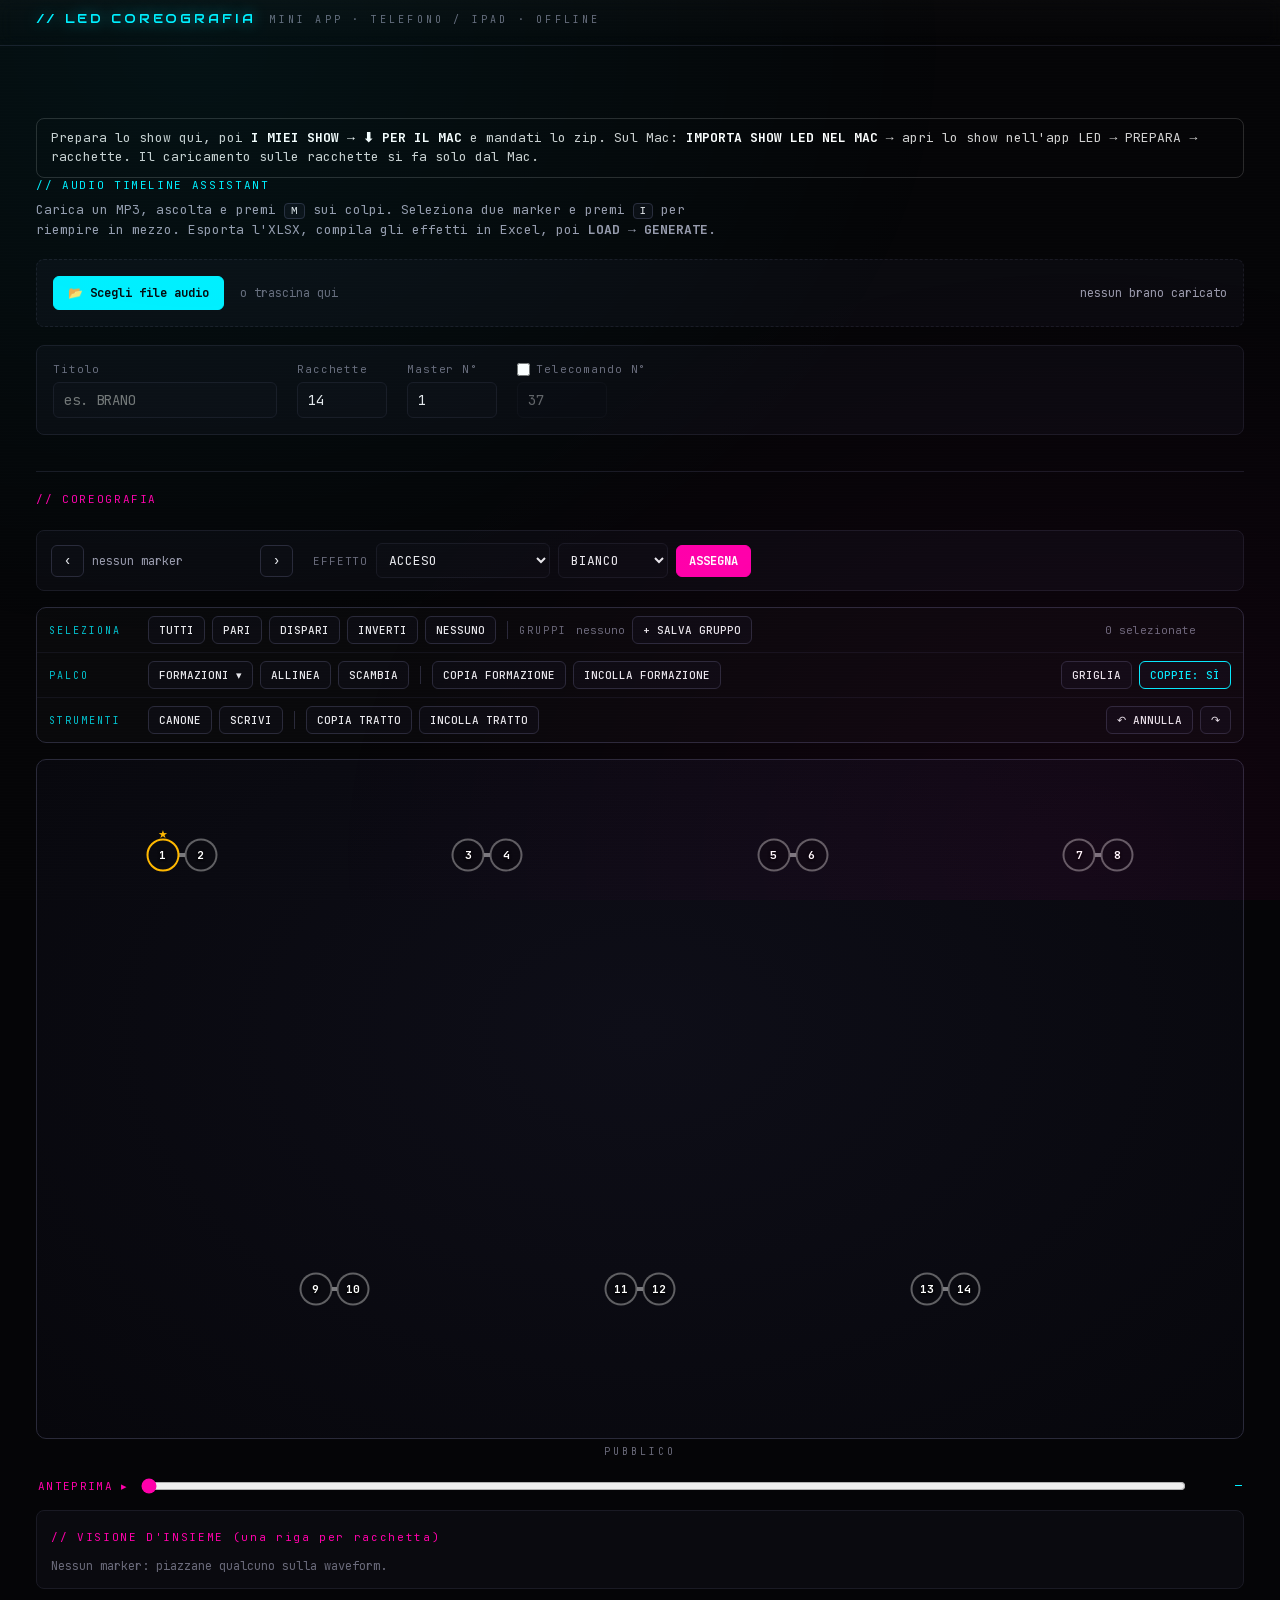
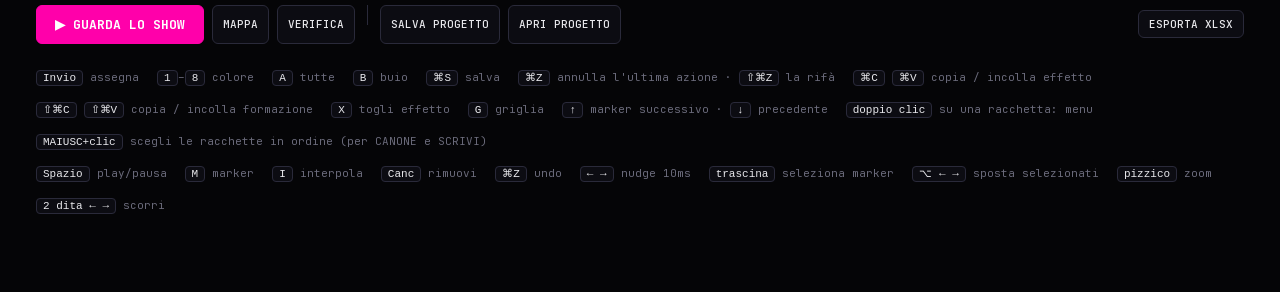
==== led/index.html @ 195c5f24 "Mini app Preventivi e LED Coreografia Co-Authored-By: Claude Opus 5.5 <noreply@anthropic.com>" ====
<!DOCTYPE html>
<html lang="it">
<head>
<meta charset="UTF-8">
<meta name="viewport" content="width=device-width, initial-scale=1, viewport-fit=cover">
<title>LED Coreografia</title>
<meta name="description" content="Editor COREOGRAFIA dell'app LED, per preparare gli show anche fuori casa.">
<meta name="theme-color" content="#000000">
<meta name="apple-mobile-web-app-capable" content="yes">
<meta name="mobile-web-app-capable" content="yes">
<meta name="apple-mobile-web-app-status-bar-style" content="black-translucent">
<meta name="apple-mobile-web-app-title" content="LED Coreo">
<link rel="manifest" href="manifest.webmanifest">
<link rel="icon" type="image/png" sizes="192x192" href="assets/icon-192.png">
<link rel="apple-touch-icon" href="assets/icon-180.png">
<link rel="stylesheet" href="fonts/fonts.css">
<link rel="stylesheet" href="editor/app.css">
<link rel="stylesheet" href="editor/audio-assistant.css">
<link rel="stylesheet" href="editor/coreografia.css">
<link rel="stylesheet" href="mini.css">
</head>
<body>

<header class="topbar">
  <div class="brand">
    <span class="brand-mark">// LED COREOGRAFIA</span>
    <span class="brand-tag">MINI APP · TELEFONO / IPAD · OFFLINE</span>
  </div>
</header>

<main class="shell">
  <p class="mini-intro">
    Prepara lo show qui, poi <b>I MIEI SHOW → ⬇ PER IL MAC</b> e mandati lo zip.
    Sul Mac: <b>IMPORTA SHOW LED NEL MAC</b> → apri lo show nell'app LED → PREPARA → racchette.
    Il caricamento sulle racchette si fa solo dal Mac.
  </p>
  <div id="tab-audio">
    <div id="audio-assistant-root">
      <div class="aa-loading">Caricamento COREOGRAFIA…</div>
    </div>
  </div>
</main>

<div class="toast" id="toast"></div>

<script src="vendor/jszip.min.js"></script>
<script src="vendor/exceljs.min.js"></script>
<script src="editor/registro.js"></script>
<script src="mini.js"></script>
<script src="motore.js"></script>
<script>
  // come app.js del Mac: colori del registro come variabili CSS, poi l'editor
  (function () {
    const root = document.documentElement;
    Object.entries(window.LED_REGISTRO.colori).forEach(([nome, info]) => root.style.setProperty('--led-' + nome.toLowerCase(), info.css));
    const s = document.createElement('script');
    s.src = 'editor/audio-assistant.js';
    s.onerror = () => toast('Errore caricamento editor', 'err');
    document.body.appendChild(s);
    const sicuro = location.protocol === 'https:' || location.hostname === 'localhost' || location.hostname === '127.0.0.1';
    if ('serviceWorker' in navigator && sicuro) navigator.serviceWorker.register('sw.js').catch(() => {});
  })();
</script>
</body>
</html>
---- led/fonts/fonts.css ----
/* Caratteri dell'app LED (Audiowide, JetBrains Mono — licenza OFL), copiati per l'uso offline */
/* latin-ext */
@font-face {
  font-family: 'Audiowide';
  font-style: normal;
  font-weight: 400;
  font-display: swap;
  src: url(audiowide-02a122c5.woff2) format('woff2');
  unicode-range: U+0100-02BA, U+02BD-02C5, U+02C7-02CC, U+02CE-02D7, U+02DD-02FF, U+0304, U+0308, U+0329, U+1D00-1DBF, U+1E00-1E9F, U+1EF2-1EFF, U+2020, U+20A0-20AB, U+20AD-20C4, U+2113, U+2C60-2C7F, U+A720-A7FF;
}
/* latin */
@font-face {
  font-family: 'Audiowide';
  font-style: normal;
  font-weight: 400;
  font-display: swap;
  src: url(audiowide-21aea122.woff2) format('woff2');
  unicode-range: U+0000-00FF, U+0131, U+0152-0153, U+02BB-02BC, U+02C6, U+02DA, U+02DC, U+0304, U+0308, U+0329, U+2000-206F, U+20AC, U+2122, U+2191, U+2193, U+2212, U+2215, U+FEFF, U+FFFD;
}
/* cyrillic-ext */
@font-face {
  font-family: 'JetBrains Mono';
  font-style: normal;
  font-weight: 300;
  font-display: swap;
  src: url(jetbrainsmono-5fb012d3.woff2) format('woff2');
  unicode-range: U+0460-052F, U+1C80-1C8A, U+20B4, U+2DE0-2DFF, U+A640-A69F, U+FE2E-FE2F;
}
/* cyrillic */
@font-face {
  font-family: 'JetBrains Mono';
  font-style: normal;
  font-weight: 300;
  font-display: swap;
  src: url(jetbrainsmono-026d8f5f.woff2) format('woff2');
  unicode-range: U+0301, U+0400-045F, U+0490-0491, U+04B0-04B1, U+2116;
}
/* greek */
@font-face {
  font-family: 'JetBrains Mono';
  font-style: normal;
  font-weight: 300;
  font-display: swap;
  src: url(jetbrainsmono-495eef15.woff2) format('woff2');
  unicode-range: U+0370-0377, U+037A-037F, U+0384-038A, U+038C, U+038E-03A1, U+03A3-03FF;
}
/* vietnamese */
@font-face {
  font-family: 'JetBrains Mono';
  font-style: normal;
  font-weight: 300;
  font-display: swap;
  src: url(jetbrainsmono-af24f5ce.woff2) format('woff2');
  unicode-range: U+0102-0103, U+0110-0111, U+0128-0129, U+0168-0169, U+01A0-01A1, U+01AF-01B0, U+0300-0301, U+0303-0304, U+0308-0309, U+0323, U+0329, U+1EA0-1EF9, U+20AB;
}
/* latin-ext */
@font-face {
  font-family: 'JetBrains Mono';
  font-style: normal;
  font-weight: 300;
  font-display: swap;
  src: url(jetbrainsmono-8ff363ab.woff2) format('woff2');
  unicode-range: U+0100-02BA, U+02BD-02C5, U+02C7-02CC, U+02CE-02D7, U+02DD-02FF, U+0304, U+0308, U+0329, U+1D00-1DBF, U+1E00-1E9F, U+1EF2-1EFF, U+2020, U+20A0-20AB, U+20AD-20C4, U+2113, U+2C60-2C7F, U+A720-A7FF;
}
/* latin */
@font-face {
  font-family: 'JetBrains Mono';
  font-style: normal;
  font-weight: 300;
  font-display: swap;
  src: url(jetbrainsmono-95d8bdf5.woff2) format('woff2');
  unicode-range: U+0000-00FF, U+0131, U+0152-0153, U+02BB-02BC, U+02C6, U+02DA, U+02DC, U+0304, U+0308, U+0329, U+2000-206F, U+20AC, U+2122, U+2191, U+2193, U+2212, U+2215, U+FEFF, U+FFFD;
}
/* cyrillic-ext */
@font-face {
  font-family: 'JetBrains Mono';
  font-style: normal;
  font-weight: 400;
  font-display: swap;
  src: url(jetbrainsmono-5fb012d3.woff2) format('woff2');
  unicode-range: U+0460-052F, U+1C80-1C8A, U+20B4, U+2DE0-2DFF, U+A640-A69F, U+FE2E-FE2F;
}
/* cyrillic */
@font-face {
  font-family: 'JetBrains Mono';
  font-style: normal;
  font-weight: 400;
  font-display: swap;
  src: url(jetbrainsmono-026d8f5f.woff2) format('woff2');
  unicode-range: U+0301, U+0400-045F, U+0490-0491, U+04B0-04B1, U+2116;
}
/* greek */
@font-face {
  font-family: 'JetBrains Mono';
  font-style: normal;
  font-weight: 400;
  font-display: swap;
  src: url(jetbrainsmono-495eef15.woff2) format('woff2');
  unicode-range: U+0370-0377, U+037A-037F, U+0384-038A, U+038C, U+038E-03A1, U+03A3-03FF;
}
/* vietnamese */
@font-face {
  font-family: 'JetBrains Mono';
  font-style: normal;
  font-weight: 400;
  font-display: swap;
  src: url(jetbrainsmono-af24f5ce.woff2) format('woff2');
  unicode-range: U+0102-0103, U+0110-0111, U+0128-0129, U+0168-0169, U+01A0-01A1, U+01AF-01B0, U+0300-0301, U+0303-0304, U+0308-0309, U+0323, U+0329, U+1EA0-1EF9, U+20AB;
}
/* latin-ext */
@font-face {
  font-family: 'JetBrains Mono';
  font-style: normal;
  font-weight: 400;
  font-display: swap;
  src: url(jetbrainsmono-8ff363ab.woff2) format('woff2');
  unicode-range: U+0100-02BA, U+02BD-02C5, U+02C7-02CC, U+02CE-02D7, U+02DD-02FF, U+0304, U+0308, U+0329, U+1D00-1DBF, U+1E00-1E9F, U+1EF2-1EFF, U+2020, U+20A0-20AB, U+20AD-20C4, U+2113, U+2C60-2C7F, U+A720-A7FF;
}
/* latin */
@font-face {
  font-family: 'JetBrains Mono';
  font-style: normal;
  font-weight: 400;
  font-display: swap;
  src: url(jetbrainsmono-95d8bdf5.woff2) format('woff2');
  unicode-range: U+0000-00FF, U+0131, U+0152-0153, U+02BB-02BC, U+02C6, U+02DA, U+02DC, U+0304, U+0308, U+0329, U+2000-206F, U+20AC, U+2122, U+2191, U+2193, U+2212, U+2215, U+FEFF, U+FFFD;
}
/* cyrillic-ext */
@font-face {
  font-family: 'JetBrains Mono';
  font-style: normal;
  font-weight: 500;
  font-display: swap;
  src: url(jetbrainsmono-5fb012d3.woff2) format('woff2');
  unicode-range: U+0460-052F, U+1C80-1C8A, U+20B4, U+2DE0-2DFF, U+A640-A69F, U+FE2E-FE2F;
}
/* cyrillic */
@font-face {
  font-family: 'JetBrains Mono';
  font-style: normal;
  font-weight: 500;
  font-display: swap;
  src: url(jetbrainsmono-026d8f5f.woff2) format('woff2');
  unicode-range: U+0301, U+0400-045F, U+0490-0491, U+04B0-04B1, U+2116;
}
/* greek */
@font-face {
  font-family: 'JetBrains Mono';
  font-style: normal;
  font-weight: 500;
  font-display: swap;
  src: url(jetbrainsmono-495eef15.woff2) format('woff2');
  unicode-range: U+0370-0377, U+037A-037F, U+0384-038A, U+038C, U+038E-03A1, U+03A3-03FF;
}
/* vietnamese */
@font-face {
  font-family: 'JetBrains Mono';
  font-style: normal;
  font-weight: 500;
  font-display: swap;
  src: url(jetbrainsmono-af24f5ce.woff2) format('woff2');
  unicode-range: U+0102-0103, U+0110-0111, U+0128-0129, U+0168-0169, U+01A0-01A1, U+01AF-01B0, U+0300-0301, U+0303-0304, U+0308-0309, U+0323, U+0329, U+1EA0-1EF9, U+20AB;
}
/* latin-ext */
@font-face {
  font-family: 'JetBrains Mono';
  font-style: normal;
  font-weight: 500;
  font-display: swap;
  src: url(jetbrainsmono-8ff363ab.woff2) format('woff2');
  unicode-range: U+0100-02BA, U+02BD-02C5, U+02C7-02CC, U+02CE-02D7, U+02DD-02FF, U+0304, U+0308, U+0329, U+1D00-1DBF, U+1E00-1E9F, U+1EF2-1EFF, U+2020, U+20A0-20AB, U+20AD-20C4, U+2113, U+2C60-2C7F, U+A720-A7FF;
}
/* latin */
@font-face {
  font-family: 'JetBrains Mono';
  font-style: normal;
  font-weight: 500;
  font-display: swap;
  src: url(jetbrainsmono-95d8bdf5.woff2) format('woff2');
  unicode-range: U+0000-00FF, U+0131, U+0152-0153, U+02BB-02BC, U+02C6, U+02DA, U+02DC, U+0304, U+0308, U+0329, U+2000-206F, U+20AC, U+2122, U+2191, U+2193, U+2212, U+2215, U+FEFF, U+FFFD;
}
/* cyrillic-ext */
@font-face {
  font-family: 'JetBrains Mono';
  font-style: normal;
  font-weight: 700;
  font-display: swap;
  src: url(jetbrainsmono-5fb012d3.woff2) format('woff2');
  unicode-range: U+0460-052F, U+1C80-1C8A, U+20B4, U+2DE0-2DFF, U+A640-A69F, U+FE2E-FE2F;
}
/* cyrillic */
@font-face {
  font-family: 'JetBrains Mono';
  font-style: normal;
  font-weight: 700;
  font-display: swap;
  src: url(jetbrainsmono-026d8f5f.woff2) format('woff2');
  unicode-range: U+0301, U+0400-045F, U+0490-0491, U+04B0-04B1, U+2116;
}
/* greek */
@font-face {
  font-family: 'JetBrains Mono';
  font-style: normal;
  font-weight: 700;
  font-display: swap;
  src: url(jetbrainsmono-495eef15.woff2) format('woff2');
  unicode-range: U+0370-0377, U+037A-037F, U+0384-038A, U+038C, U+038E-03A1, U+03A3-03FF;
}
/* vietnamese */
@font-face {
  font-family: 'JetBrains Mono';
  font-style: normal;
  font-weight: 700;
  font-display: swap;
  src: url(jetbrainsmono-af24f5ce.woff2) format('woff2');
  unicode-range: U+0102-0103, U+0110-0111, U+0128-0129, U+0168-0169, U+01A0-01A1, U+01AF-01B0, U+0300-0301, U+0303-0304, U+0308-0309, U+0323, U+0329, U+1EA0-1EF9, U+20AB;
}
/* latin-ext */
@font-face {
  font-family: 'JetBrains Mono';
  font-style: normal;
  font-weight: 700;
  font-display: swap;
  src: url(jetbrainsmono-8ff363ab.woff2) format('woff2');
  unicode-range: U+0100-02BA, U+02BD-02C5, U+02C7-02CC, U+02CE-02D7, U+02DD-02FF, U+0304, U+0308, U+0329, U+1D00-1DBF, U+1E00-1E9F, U+1EF2-1EFF, U+2020, U+20A0-20AB, U+20AD-20C4, U+2113, U+2C60-2C7F, U+A720-A7FF;
}
/* latin */
@font-face {
  font-family: 'JetBrains Mono';
  font-style: normal;
  font-weight: 700;
  font-display: swap;
  src: url(jetbrainsmono-95d8bdf5.woff2) format('woff2');
  unicode-range: U+0000-00FF, U+0131, U+0152-0153, U+02BB-02BC, U+02C6, U+02DA, U+02DC, U+0304, U+0308, U+0329, U+2000-206F, U+20AC, U+2122, U+2191, U+2193, U+2212, U+2215, U+FEFF, U+FFFD;
}
---- led/editor/app.css ----
/* COPIA da APP_LED/web/app.css */
:root {
  --bg:        #050507;
  --bg-soft:   #0a0a0f;
  --bg-track:  #0c0c12;
  --line:      #1a1a24;
  --line-hot:  #2a2a3a;
  --line-soft: #14141c;
  --text:      #e8e8ec;
  --muted:     #6a6a7a;
  --dim:       #9a9aac;

  --cyan:      #00f0ff;
  --magenta:   #ff00aa;
  --green:     #00ff88;
  --amber:     #ffb800;
  --red:       #ff3355;

  --display:   'Audiowide', system-ui;
  --mono:      'JetBrains Mono', monospace;
}

* { box-sizing: border-box; margin: 0; padding: 0; }

html, body {
  background: var(--bg);
  color: var(--text);
  font-family: var(--mono);
  font-weight: 400;
  min-height: 100vh;
  overflow-x: hidden;
  -webkit-font-smoothing: antialiased;
}

body::before {
  content: '';
  position: fixed; inset: 0;
  pointer-events: none;
  z-index: 100;
  background:
    repeating-linear-gradient(
      0deg,
      rgba(255,255,255,0.012) 0px,
      rgba(255,255,255,0.012) 1px,
      transparent 1px,
      transparent 3px
    );
  mix-blend-mode: overlay;
}
body::after {
  content: '';
  position: fixed; inset: 0;
  pointer-events: none;
  z-index: 99;
  background:
    radial-gradient(ellipse at 15% 5%, rgba(0,240,255,0.06) 0%, transparent 50%),
    radial-gradient(ellipse at 85% 95%, rgba(255,0,170,0.05) 0%, transparent 50%);
}

/* TOP BAR */
.topbar {
  display: flex;
  align-items: center;
  justify-content: space-between;
  padding: 18px 36px;
  border-bottom: 1px solid var(--line);
  background: linear-gradient(180deg, rgba(255,255,255,0.02), transparent);
  position: sticky;
  top: 0;
  z-index: 50;
  backdrop-filter: blur(8px);
}
.brand { display: flex; align-items: baseline; gap: 14px; }
.brand-mark {
  font-family: var(--display);
  font-size: 13px;
  letter-spacing: 0.22em;
  color: var(--cyan);
  text-shadow: 0 0 14px rgba(0,240,255,0.55);
}
.brand-tag {
  font-size: 10px;
  letter-spacing: 0.32em;
  color: var(--muted);
  text-transform: uppercase;
}
.status {
  display: flex; align-items: center; gap: 28px;
  font-size: 10px; letter-spacing: 0.22em;
  color: var(--muted); text-transform: uppercase;
}
.status-block { display: flex; align-items: center; gap: 8px; }
.dot {
  width: 8px; height: 8px;
  border-radius: 50%;
  background: var(--green);
  box-shadow: 0 0 10px var(--green);
  animation: pulse 1.6s ease-in-out infinite;
}
.dot.amber { background: var(--amber); box-shadow: 0 0 10px var(--amber); }
.dot.green { background: var(--green); box-shadow: 0 0 10px var(--green); }
@keyframes pulse {
  0%,100% { opacity: 1; transform: scale(1); }
  50%     { opacity: 0.45; transform: scale(0.85); }
}

/* SHELL */
.shell {
  max-width: 1480px;
  margin: 0 auto;
  padding: 60px 36px 80px;
  position: relative;
  z-index: 1;
}

/* HERO */
.hero {
  display: grid;
  grid-template-columns: 1fr 360px;
  gap: 60px;
  align-items: end;
  padding-bottom: 56px;
  border-bottom: 1px solid var(--line);
  margin-bottom: 56px;
}
.hero-breadcrumb {
  font-size: 10px;
  letter-spacing: 0.32em;
  color: var(--magenta);
  text-transform: uppercase;
  margin-bottom: 22px;
  display: flex; align-items: center; gap: 12px;
}
.hero-breadcrumb::before {
  content: '';
  display: block; width: 32px; height: 1px;
  background: var(--magenta);
  box-shadow: 0 0 8px var(--magenta);
}
.hero-title {
  font-family: var(--display);
  font-size: clamp(54px, 8.5vw, 112px);
  line-height: 0.92;
  letter-spacing: 0.005em;
  margin-bottom: 28px;
}
.hero-title .l1 {
  display: block;
  background: linear-gradient(180deg, #fff 0%, #b0b0c0 100%);
  -webkit-background-clip: text;
  background-clip: text;
  color: transparent;
  text-shadow: 0 0 40px rgba(255,255,255,0.08);
}
.hero-title .l2 {
  display: block;
  color: var(--cyan);
  text-shadow: 0 0 24px rgba(0,240,255,0.55);
}
.hero-sub {
  font-size: 14px; line-height: 1.7;
  color: var(--dim); max-width: 540px;
  letter-spacing: 0.02em;
  border-left: 2px solid var(--cyan);
  padding-left: 20px;
}
.hero-sub strong { color: var(--text); font-weight: 500; }

.status-panel {
  border: 1px solid var(--line-hot);
  background: linear-gradient(180deg, rgba(0,240,255,0.03), rgba(0,0,0,0));
  padding: 24px;
  position: relative;
}
.status-panel::before, .status-panel::after {
  content: '';
  position: absolute;
  width: 14px; height: 14px;
}
.status-panel::before {
  top: -1px; left: -1px;
  border-top: 2px solid var(--cyan);
  border-left: 2px solid var(--cyan);
}
.status-panel::after {
  bottom: -1px; right: -1px;
  border-bottom: 2px solid var(--cyan);
  border-right: 2px solid var(--cyan);
}
.sp-label {
  font-size: 9px; letter-spacing: 0.32em;
  color: var(--muted); text-transform: uppercase;
  margin-bottom: 14px;
}
.sp-value {
  font-family: var(--display);
  font-size: 22px;
  color: var(--cyan);
  text-shadow: 0 0 14px rgba(0,240,255,0.5);
  letter-spacing: 0.02em;
  margin-bottom: 4px;
  word-break: break-word;
}
.sp-rows {
  display: grid;
  grid-template-columns: 1fr 1fr;
  gap: 14px 24px;
  margin-top: 18px;
  padding-top: 14px;
  border-top: 1px solid var(--line);
}
.sp-row .k {
  font-size: 9px; letter-spacing: 0.28em;
  color: var(--muted); text-transform: uppercase;
  margin-bottom: 4px;
}
.sp-row .v { font-size: 13px; color: var(--text); }
.sp-row .v.hot { color: var(--magenta); text-shadow: 0 0 8px rgba(255,0,170,0.4); }

/* ACTIONS */
.actions {
  display: grid;
  grid-template-columns: repeat(3, 1fr);
  gap: 20px;
  margin-bottom: 24px;
}
.action {
  position: relative;
  background: var(--bg-soft);
  border: 1px solid var(--line);
  padding: 30px 28px 26px;
  cursor: pointer;
  overflow: hidden;
  transition: all 0.28s cubic-bezier(.2,.7,.2,1);
}
.action::before {
  content: '';
  position: absolute; inset: 0;
  pointer-events: none;
  background: linear-gradient(135deg, transparent 60%, var(--accent, transparent) 220%);
  opacity: 0.08;
  transition: opacity 0.28s ease;
}
.action::after {
  content: '';
  position: absolute;
  left: 0; top: 0;
  height: 100%; width: 2px;
  background: var(--accent);
  opacity: 0;
  box-shadow: 0 0 14px var(--accent);
  transition: opacity 0.28s ease;
}
.action:hover {
  border-color: var(--accent);
  transform: translateY(-3px);
}
.action:hover::before { opacity: 0.18; }
.action:hover::after  { opacity: 1; }
.action:hover .action-num { color: var(--accent); text-shadow: 0 0 16px var(--accent); }
.action:hover .action-arrow { transform: translateX(8px); color: var(--accent); }
.action.disabled { opacity: 0.45; pointer-events: none; }

.action[data-color="cyan"]    { --accent: var(--cyan); }
.action[data-color="magenta"] { --accent: var(--magenta); }
.action[data-color="green"]   { --accent: var(--green); }

.action-row {
  display: flex;
  justify-content: space-between;
  align-items: flex-start;
  margin-bottom: 32px;
}
.action-num {
  font-family: var(--display);
  font-size: 36px;
  color: var(--muted);
  letter-spacing: 0.05em;
  transition: all 0.28s ease;
}
.action-arrow {
  font-size: 22px;
  color: var(--muted);
  transition: all 0.28s ease;
}
.action-title {
  font-family: var(--display);
  font-size: 22px;
  letter-spacing: 0.04em;
  margin-bottom: 12px;
  color: var(--text);
}
.action-desc {
  font-size: 12px;
  line-height: 1.65;
  color: var(--muted);
  margin-bottom: 22px;
}
.action-foot {
  font-size: 10px;
  letter-spacing: 0.32em;
  color: var(--muted);
  text-transform: uppercase;
  padding-top: 16px;
  border-top: 1px dashed var(--line-hot);
}

/* SECONDARY ACTIONS */
.secondary {
  display: flex; gap: 12px;
  margin-bottom: 64px;
  flex-wrap: wrap;
}
.sec-btn {
  display: flex;
  align-items: center;
  gap: 12px;
  padding: 12px 18px;
  background: transparent;
  border: 1px solid var(--line-hot);
  color: var(--dim);
  font-family: var(--mono);
  font-size: 11px;
  letter-spacing: 0.28em;
  text-transform: uppercase;
  cursor: pointer;
  transition: all 0.2s ease;
}
.sec-btn:hover {
  border-color: var(--cyan);
  color: var(--cyan);
  text-shadow: 0 0 8px rgba(0,240,255,0.4);
}
.sec-num {
  font-family: var(--display);
  font-size: 16px;
  color: inherit;
}

/* PREVIEW */
.preview {
  border: 1px solid var(--line);
  background: linear-gradient(180deg, rgba(255,255,255,0.012), transparent 80%);
  position: relative;
}
.preview-head {
  display: flex;
  align-items: flex-start;
  justify-content: space-between;
  padding: 24px 28px 20px;
  border-bottom: 1px solid var(--line);
  flex-wrap: wrap;
  gap: 20px;
}
.preview-title {
  font-family: var(--display);
  font-size: 14px;
  letter-spacing: 0.18em;
  color: var(--cyan);
  text-shadow: 0 0 10px rgba(0,240,255,0.4);
  margin-bottom: 4px;
}
.preview-sub {
  font-size: 10px;
  letter-spacing: 0.28em;
  color: var(--muted);
  text-transform: uppercase;
}
/* APRI COME SHOW: porta la tabella dell'anteprima dentro l'editor COREOGRAFIA */
.pv-apri {
  margin-top: 14px;
  background: var(--magenta);
  color: #fff;
  border: none;
  border-radius: 6px;
  padding: 10px 18px;
  font: inherit;
  font-size: 12px;
  font-weight: 600;
  letter-spacing: 0.14em;
  text-transform: uppercase;
  cursor: pointer;
  box-shadow: 0 0 12px rgba(255, 0, 170, 0.35);
}
.pv-apri:hover { filter: brightness(1.15); }
.pv-apri:disabled { opacity: 0.5; cursor: default; box-shadow: none; }
.preview-stats { display: flex; gap: 28px; align-items: center; flex-wrap: wrap; }
.pstat {
  text-align: right;
  border-left: 1px solid var(--line-hot);
  padding-left: 18px;
}
.pstat .k {
  font-size: 9px; letter-spacing: 0.32em;
  color: var(--muted); text-transform: uppercase;
  margin-bottom: 4px;
}
.pstat .v {
  font-family: var(--display);
  font-size: 16px;
  color: var(--text);
  letter-spacing: 0.04em;
}
.pstat .v.ok { color: var(--green); text-shadow: 0 0 8px rgba(0,255,136,0.4); }
.pstat .v.warn { color: var(--amber); text-shadow: 0 0 8px rgba(255,184,0,0.4); }
.pstat .v.err { color: var(--red); text-shadow: 0 0 8px rgba(255,51,85,0.4); }

.legend {
  display: flex;
  flex-wrap: wrap;
  gap: 18px;
  padding: 16px 28px;
  border-bottom: 1px solid var(--line);
  background: var(--bg-soft);
}
.legend-group {
  display: flex; gap: 14px;
  flex-wrap: wrap; align-items: center;
}
.legend-group + .legend-group {
  border-left: 1px solid var(--line-hot);
  padding-left: 18px;
}
.legend-label {
  font-size: 9px; letter-spacing: 0.32em;
  color: var(--muted); text-transform: uppercase;
  margin-right: 4px;
}
.legend-item {
  display: flex; align-items: center; gap: 7px;
  font-size: 10px; letter-spacing: 0.18em;
  color: var(--dim); text-transform: uppercase;
}
.swatch {
  display: inline-block;
  width: 14px; height: 14px;
  border: 1px solid var(--line-hot);
}
.swatch.fx-strobe {
  background: repeating-linear-gradient(90deg, #fff 0 3px, #000 3px 6px);
}
.swatch.fx-fade {
  background: linear-gradient(90deg, #fff, #000);
}
.swatch.fx-bpm {
  background:
    repeating-linear-gradient(45deg, rgba(255,255,255,0) 0 4px, #fff 4px 6px, rgba(255,255,255,0) 6px 12px),
    #333;
}
.swatch.fx-brillantini {
  background:
    radial-gradient(circle at 25% 30%, #fff 0 1.5px, transparent 2px),
    radial-gradient(circle at 70% 65%, #fff 0 1.5px, transparent 2px),
    radial-gradient(circle at 55% 20%, #fff 0 1px,   transparent 2px),
    var(--led-verde, #22dd44);
}
.swatch.fx-lettera {
  background:
    radial-gradient(circle at 50% 50%, #fff 0 3px, transparent 4px),
    #1c1c24;
}
.swatch.fx-generic {
  background:
    repeating-linear-gradient(45deg, rgba(255,255,255,0.4) 0 3px, rgba(0,0,0,0.5) 3px 6px),
    linear-gradient(135deg, var(--cyan), var(--magenta));
}
.swatch.fx-spirale {
  background: repeating-conic-gradient(#fff 0deg 8deg, #15151c 8deg 120deg);
}
.swatch.fx-asterisco {
  background: repeating-conic-gradient(#fff 0deg 3deg, #15151c 3deg 60deg);
}
.swatch.fx-stella_rotante {
  background:
    radial-gradient(circle at 50% 50%, #fff 0 2.5px, transparent 3px),
    repeating-conic-gradient(rgba(255,255,255,0.65) 0deg 5deg, #15151c 5deg 60deg);
}
.swatch.fx-hit {
  background: repeating-radial-gradient(circle at 50% 50%, #fff 0 1.5px, #15151c 1.5px 4px);
}
.swatch.fx-arcobaleno {
  background: linear-gradient(90deg, #f00, #ff0, #0f0, #0ff, #00f, #f0f, #f00);
}
.swatch.fx-caos {
  background:
    radial-gradient(circle at 25% 30%, #f00 0 1.5px, transparent 2px),
    radial-gradient(circle at 70% 65%, #0f0 0 1.5px, transparent 2px),
    radial-gradient(circle at 55% 20%, #00f 0 1px,   transparent 2px),
    #15151c;
}
.swatch.fx-sfumatura {
  background: linear-gradient(90deg, #fff, #15151c, #fff);
}
.swatch.fx-transizione {
  background: radial-gradient(circle at 30% 50%, #fff 0%, #fff 12%, transparent 13%),
              radial-gradient(circle at 55% 40%, #fff 0%, #fff 10%, transparent 11%),
              radial-gradient(circle at 70% 60%, #fff 0%, #fff 9%, transparent 10%),
              linear-gradient(90deg, #15151c, #2a2a3a);
}
.swatch.error {
  background: var(--red);
  border-color: var(--red);
  box-shadow: 0 0 8px var(--red);
  animation: pulse-err 1s ease-in-out infinite;
}
.swatch.buio { background: #000; border-color: #444; }
@keyframes pulse-err {
  0%,100% { opacity: 1; }
  50%     { opacity: 0.4; }
}

.timeline-wrap {
  padding: 20px 28px 28px;
  position: relative;
}

.ruler {
  display: grid;
  grid-template-columns: 90px 1fr;
  gap: 14px;
  align-items: center;
  margin-bottom: 14px;
}
.ruler-label {
  font-size: 9px; letter-spacing: 0.28em;
  color: var(--muted); text-transform: uppercase;
}
.ruler-track {
  position: relative;
  height: 28px;
  border-bottom: 1px solid var(--line-hot);
}
.tick {
  position: absolute;
  bottom: 0;
  width: 1px;
  height: 8px;
  background: var(--line-hot);
}
.tick.major { height: 14px; background: var(--muted); }
.tick-label {
  position: absolute;
  bottom: 16px;
  transform: translateX(-50%);
  font-size: 9px;
  letter-spacing: 0.18em;
  color: var(--muted);
  white-space: nowrap;
  font-family: var(--mono);
}

.row {
  display: grid;
  grid-template-columns: 90px 1fr;
  gap: 14px;
  align-items: center;
  margin-bottom: 4px;
  position: relative;
}
.row-label {
  display: flex; align-items: center; gap: 8px;
  font-size: 10px; letter-spacing: 0.18em;
  color: var(--dim); text-transform: uppercase;
}
.row-label .id {
  font-family: var(--display);
  font-size: 11px;
  color: var(--text);
  letter-spacing: 0.04em;
}
.row-label .badge {
  background: var(--magenta);
  color: #000;
  font-size: 8px; font-weight: 700;
  letter-spacing: 0.18em;
  padding: 2px 6px;
  text-transform: uppercase;
  box-shadow: 0 0 8px rgba(255,0,170,0.5);
}

.track {
  position: relative;
  height: 28px;
  background: var(--bg-track);
  border: 1px solid var(--line-soft);
  display: flex;
  overflow: hidden;
}
.row.master .track {
  border-color: var(--line-hot);
  box-shadow: 0 0 0 1px rgba(255,0,170,0.15);
}
.seg {
  height: 100%;
  position: relative;
  cursor: pointer;
  transition: filter 0.15s ease;
}
.seg:hover {
  filter: brightness(1.4) saturate(1.3);
  z-index: 4;
}
.seg + .seg {
  border-left: 1px solid rgba(0,0,0,0.4);
}
.seg.error {
  background: var(--red) !important;
  box-shadow: inset 0 0 0 1px var(--red), inset 0 0 12px var(--red);
  animation: pulse-err 1s ease-in-out infinite;
  z-index: 3;
}
.seg.buio { background: #000; }

/* effect overlays */

/* STROBO: barre verticali bianco/nero alternate — effetto flash netto */
.seg.strobe::after {
  content: '';
  position: absolute; inset: 0;
  background: repeating-linear-gradient(
    90deg,
    rgba(255,255,255,0.75) 0 3px,
    rgba(0,0,0,0.88)        3px 6px
  );
}

/* FADE: gradiente sinistra→destra, nero a destra */
.seg.fade::after {
  content: '';
  position: absolute; inset: 0;
  background: linear-gradient(90deg, transparent 0%, rgba(0,0,0,0.95) 100%);
}

/* BPM: linee diagonali a 45° — chiaramente diverso dallo strobo verticale */
.seg.bpm::after {
  content: '';
  position: absolute; inset: 0;
  background: repeating-linear-gradient(
    45deg,
    rgba(0,0,0,0)   0   5px,
    rgba(0,0,0,0.8) 5px 7px,
    rgba(0,0,0,0)   7px 16px
  );
}

/* BRILLANTINI: punti luminosi sparsi su sfondo scuro */
.seg.brillantini::after {
  content: '';
  position: absolute; inset: 0;
  background:
    radial-gradient(circle at 15% 35%, #fff 0 1.5px, transparent 2.5px),
    radial-gradient(circle at 55% 65%, #fff 0 1.5px, transparent 2.5px),
    radial-gradient(circle at 80% 20%, #fff 0 1.5px, transparent 2.5px),
    radial-gradient(circle at 35% 80%, #fff 0 1.5px, transparent 2.5px),
    radial-gradient(circle at 70% 50%, #fff 0 1px,   transparent 2px);
  opacity: 0.9;
  background-size: 20px 20px, 17px 17px, 24px 20px, 19px 25px, 14px 14px;
}

/* GENERIC: diagonale sottile per effetti custom */
.seg.generic::after {
  content: '';
  position: absolute; inset: 0;
  background: repeating-linear-gradient(45deg, rgba(255,255,255,0.15) 0 4px, transparent 4px 8px);
}

/* SPIRALE: girandola a 3 bracci */
.seg.spirale::after {
  content: '';
  position: absolute; inset: 0;
  background: repeating-conic-gradient(rgba(255,255,255,0.8) 0deg 8deg, transparent 8deg 120deg);
}

/* ASTERISCO: 6 raggi sottili dal centro */
.seg.asterisco::after {
  content: '';
  position: absolute; inset: 0;
  background: repeating-conic-gradient(rgba(255,255,255,0.85) 0deg 3deg, transparent 3deg 60deg);
}

/* STELLA ROTANTE: raggi + nucleo centrale */
.seg.stella_rotante::after {
  content: '';
  position: absolute; inset: 0;
  background:
    radial-gradient(circle at 50% 50%, #fff 0 4px, transparent 5px),
    repeating-conic-gradient(rgba(255,255,255,0.7) 0deg 5deg, transparent 5deg 60deg);
}

/* HIT: anelli concentrici dal centro */
.seg.hit::after {
  content: '';
  position: absolute; inset: 0;
  background: repeating-radial-gradient(circle at 50% 50%,
    rgba(255,255,255,0.85) 0 1.5px, transparent 1.5px 6px);
}

/* ARCOBALENO: striscia di colori */
.seg.arcobaleno::after {
  content: '';
  position: absolute; inset: 0;
  background: linear-gradient(90deg,
    #f00, #ff0, #0f0, #0ff, #00f, #f0f, #f00);
  opacity: 0.55;
}

/* CAOS: puntini multicolore fitti */
.seg.caos::after {
  content: '';
  position: absolute; inset: 0;
  background:
    radial-gradient(circle at 12% 30%, #f00 0 1.5px, transparent 2.5px),
    radial-gradient(circle at 38% 60%, #0f0 0 1.5px, transparent 2.5px),
    radial-gradient(circle at 62% 25%, #00f 0 1.5px, transparent 2.5px),
    radial-gradient(circle at 85% 65%, #ff0 0 1.5px, transparent 2.5px),
    radial-gradient(circle at 25% 85%, #f0f 0 1.5px, transparent 2.5px),
    radial-gradient(circle at 72% 80%, #0ff 0 1px,   transparent 2px);
  opacity: 0.9;
  background-size: 14px 14px, 16px 15px, 15px 16px, 13px 13px, 15px 14px, 16px 16px;
}

/* SFUMATURA: sfumatura colore A -> colore B */
.seg.sfumatura::after {
  content: '';
  position: absolute; inset: 0;
  background: linear-gradient(90deg,
    rgba(255,255,255,0.9) 0%, transparent 50%, rgba(255,255,255,0.9) 100%);
}

/* TRANSIZIONE: onda di brillantini che attraversa */
.seg.transizione::after {
  content: '';
  position: absolute; inset: 0;
  background:
    radial-gradient(circle at 20% 40%, rgba(255,255,255,0.9) 0 1px, transparent 2px),
    radial-gradient(circle at 35% 70%, rgba(255,255,255,0.8) 0 1px, transparent 2px),
    radial-gradient(circle at 50% 30%, rgba(255,255,255,0.9) 0 1px, transparent 2px),
    radial-gradient(circle at 60% 60%, rgba(255,255,255,0.7) 0 1px, transparent 2px);
}

/* LABEL EFFETTO dentro il segmento */
.seg-label {
  position: absolute;
  top: 50%;
  left: 3px;
  transform: translateY(-50%);
  font-family: var(--mono);
  font-size: 7px;
  font-weight: 700;
  letter-spacing: 0.06em;
  color: rgba(255,255,255,0.92);
  text-shadow: 0 0 4px #000, 0 0 3px #000, 0 1px 2px rgba(0,0,0,0.9);
  pointer-events: none;
  z-index: 6;
  white-space: nowrap;
  user-select: none;
}

.seg-tooltip {
  position: absolute;
  bottom: calc(100% + 10px);
  left: 50%;
  transform: translateX(-50%);
  background: #000;
  border: 1px solid var(--cyan);
  padding: 8px 12px;
  font-size: 10px;
  letter-spacing: 0.12em;
  color: var(--text);
  white-space: nowrap;
  text-transform: uppercase;
  pointer-events: none;
  opacity: 0;
  transition: opacity 0.15s ease;
  z-index: 10;
  box-shadow: 0 0 16px rgba(0,240,255,0.4);
}
.seg-tooltip::before {
  content: '';
  position: absolute;
  bottom: -5px; left: 50%;
  transform: translateX(-50%) rotate(45deg);
  width: 8px; height: 8px;
  background: #000;
  border-right: 1px solid var(--cyan);
  border-bottom: 1px solid var(--cyan);
}
.seg.error .seg-tooltip {
  border-color: var(--red);
  box-shadow: 0 0 16px rgba(255,51,85,0.5);
}
.seg.error .seg-tooltip::before {
  border-color: var(--red);
}
.seg-tooltip .tt-row { display: flex; justify-content: space-between; gap: 14px; }
.seg-tooltip .tt-row .k { color: var(--muted); }
.seg-tooltip .tt-row .v { color: var(--cyan); }
.seg-tooltip .tt-row .v.err { color: var(--red); }
.seg:hover .seg-tooltip { opacity: 1; }

.errors {
  margin-top: 18px;
  padding: 16px 20px;
  border: 1px solid var(--red);
  background: linear-gradient(180deg, rgba(255,51,85,0.06), rgba(0,0,0,0));
  display: flex;
  gap: 16px;
  align-items: flex-start;
}
.errors-icon {
  width: 22px; height: 22px;
  border: 1.5px solid var(--red);
  display: flex; align-items: center; justify-content: center;
  font-family: var(--display);
  color: var(--red);
  font-size: 14px;
  flex-shrink: 0;
  box-shadow: 0 0 10px rgba(255,51,85,0.4);
  animation: pulse-err 1.4s ease-in-out infinite;
}
.errors-body { flex: 1; }
.errors-title {
  font-family: var(--display);
  font-size: 11px;
  letter-spacing: 0.18em;
  color: var(--red);
  margin-bottom: 6px;
  text-shadow: 0 0 6px rgba(255,51,85,0.4);
}
.errors-list {
  font-size: 11px;
  color: var(--dim);
  line-height: 1.7;
}
.errors-list code {
  background: rgba(255,51,85,0.1);
  border: 1px solid rgba(255,51,85,0.3);
  padding: 1px 6px;
  color: var(--text);
  font-family: var(--mono);
  font-size: 10px;
}

/* MODAL */
.modal {
  position: fixed; inset: 0;
  background: rgba(0,0,0,0.85);
  backdrop-filter: blur(8px);
  z-index: 200;
  display: none;
  align-items: center;
  justify-content: center;
  padding: 24px;
}
.modal.show { display: flex; }
.modal-box {
  background: var(--bg);
  border: 1px solid var(--line-hot);
  padding: 36px;
  width: 100%;
  max-width: 520px;
  position: relative;
  box-shadow: 0 0 60px rgba(0,240,255,0.1);
  max-height: 90vh;
  overflow-y: auto;
}
.modal-box.modal-large {
  max-width: 760px;
}
.modal-box::before, .modal-box::after {
  content: '';
  position: absolute;
  width: 18px; height: 18px;
}
.modal-box::before {
  top: -1px; left: -1px;
  border-top: 2px solid var(--cyan);
  border-left: 2px solid var(--cyan);
}
.modal-box::after {
  bottom: -1px; right: -1px;
  border-bottom: 2px solid var(--cyan);
  border-right: 2px solid var(--cyan);
}
.modal-close {
  position: absolute;
  top: 14px; right: 14px;
  background: transparent;
  border: 1px solid var(--line-hot);
  color: var(--muted);
  width: 32px; height: 32px;
  font-size: 20px;
  line-height: 1;
  cursor: pointer;
  transition: all 0.2s;
}
.modal-close:hover {
  border-color: var(--red);
  color: var(--red);
}
.modal-tag {
  font-size: 10px;
  letter-spacing: 0.32em;
  color: var(--magenta);
  text-transform: uppercase;
  margin-bottom: 14px;
}
.modal-title {
  font-family: var(--display);
  font-size: 28px;
  color: var(--text);
  letter-spacing: 0.02em;
  margin-bottom: 28px;
}

/* FORM */
.form { display: flex; flex-direction: column; gap: 14px; }
.lbl {
  font-size: 10px;
  letter-spacing: 0.28em;
  color: var(--muted);
  text-transform: uppercase;
}
.lbl-mini {
  font-size: 9px;
  letter-spacing: 0.2em;
  color: var(--muted);
  text-transform: uppercase;
}
.inp {
  background: var(--bg-soft);
  border: 1px solid var(--line-hot);
  color: var(--text);
  padding: 12px 14px;
  font-family: var(--mono);
  font-size: 14px;
  letter-spacing: 0.04em;
  width: 100%;
  transition: border-color 0.2s;
}
.inp:focus {
  outline: none;
  border-color: var(--cyan);
  box-shadow: 0 0 12px rgba(0,240,255,0.2);
}
.form-row {
  display: grid;
  grid-template-columns: 1fr 1fr;
  gap: 14px;
}
.rgb-grid {
  display: grid;
  grid-template-columns: 1fr 1fr 1fr;
  gap: 12px;
}
.color-preview {
  height: 60px;
  border: 1px solid var(--line-hot);
  background: rgb(0, 200, 200);
  transition: background 0.15s;
}

.checks {
  display: flex; flex-direction: column;
  gap: 10px;
  padding: 12px 14px;
  background: var(--bg-soft);
  border: 1px solid var(--line-hot);
}
.check {
  display: flex; align-items: center; gap: 10px;
  font-size: 12px;
  color: var(--dim);
  cursor: pointer;
}
.check input { accent-color: var(--cyan); }
.check code {
  background: rgba(0,240,255,0.1);
  padding: 1px 6px;
  color: var(--cyan);
  font-size: 11px;
}

.code-hint {
  font-size: 11px;
  color: var(--muted);
  line-height: 1.5;
  padding: 10px 14px;
  background: rgba(255,184,0,0.05);
  border-left: 2px solid var(--amber);
}
.code-hint code {
  color: var(--amber);
  background: rgba(255,184,0,0.1);
  padding: 1px 4px;
}

.codebox {
  background: #000;
  border: 1px solid var(--line-hot);
  color: var(--green);
  padding: 14px;
  font-family: var(--mono);
  font-size: 12px;
  line-height: 1.5;
  width: 100%;
  min-height: 200px;
  resize: vertical;
}
.codebox:focus {
  outline: none;
  border-color: var(--green);
  box-shadow: 0 0 12px rgba(0,255,136,0.2);
}

.btn-primary {
  background: transparent;
  border: 1px solid var(--accent, var(--cyan));
  color: var(--accent, var(--cyan));
  padding: 14px 22px;
  font-family: var(--display);
  font-size: 14px;
  letter-spacing: 0.12em;
  cursor: pointer;
  transition: all 0.2s;
  text-transform: uppercase;
  margin-top: 8px;
}
.btn-primary:hover {
  background: var(--accent, var(--cyan));
  color: #000;
  box-shadow: 0 0 20px var(--accent, var(--cyan));
}
.btn-primary:disabled {
  opacity: 0.4;
  cursor: not-allowed;
}

/* MANAGE */
.manage-section { margin-bottom: 32px; }
.manage-h {
  font-family: var(--display);
  font-size: 13px;
  letter-spacing: 0.18em;
  color: var(--cyan);
  margin-bottom: 16px;
}
.manage-note {
  font-size: 11px;
  letter-spacing: 0.08em;
  color: var(--dim);
  margin: -8px 0 14px;
}
.manage-save { display: flex; align-items: flex-end; }
.manage-grid {
  display: grid;
  grid-template-columns: repeat(auto-fill, minmax(140px, 1fr));
  gap: 8px;
}
.manage-card {
  display: flex;
  align-items: center;
  justify-content: space-between;
  gap: 10px;
  padding: 10px 12px;
  background: var(--bg-soft);
  border: 1px solid var(--line-hot);
  font-size: 11px;
}
.manage-card .name {
  flex: 1;
  display: flex; align-items: center; gap: 8px;
  color: var(--text);
  font-weight: 500;
  letter-spacing: 0.08em;
}
.manage-card .ch {
  width: 14px; height: 14px;
  border: 1px solid var(--line-hot);
}
.btn-rm {
  background: transparent;
  border: 1px solid var(--line-hot);
  color: var(--muted);
  padding: 4px 8px;
  font-size: 10px;
  cursor: pointer;
  transition: all 0.2s;
}
.btn-rm:hover {
  border-color: var(--red);
  color: var(--red);
}
.btn-rm.protected {
  opacity: 0.3;
  cursor: not-allowed;
}
.manage-list {
  display: flex; flex-direction: column;
  gap: 6px;
}
.manage-list .manage-card {
  flex-direction: row;
}
.fx-tag {
  font-size: 9px;
  letter-spacing: 0.2em;
  color: var(--muted);
  margin-left: 10px;
}
.fx-tag.off-tag {
  color: var(--red);
  border: 1px solid var(--red);
  padding: 1px 4px;
}
.manage-card.off {
  opacity: 0.55;
}
.manage-card .switch {
  position: relative;
  display: inline-block;
  width: 34px; height: 18px;
  flex-shrink: 0;
}
.manage-card .switch input {
  opacity: 0; width: 0; height: 0;
}
.manage-card .slider {
  position: absolute;
  cursor: pointer;
  inset: 0;
  background: transparent;
  border: 1px solid var(--line-hot);
  transition: 0.2s;
}
.manage-card .slider:before {
  content: "";
  position: absolute;
  height: 10px; width: 10px;
  left: 3px; top: 3px;
  background: var(--muted);
  transition: 0.2s;
}
.manage-card .switch input:checked + .slider {
  background: var(--cyan);
  border-color: var(--cyan);
}
.manage-card .switch input:checked + .slider:before {
  transform: translateX(16px);
  background: #000;
}
.manage-card .switch input:disabled + .slider {
  opacity: 0.5;
  cursor: wait;
}

/* TOAST */
.toast {
  position: fixed;
  bottom: 32px; left: 50%;
  transform: translateX(-50%) translateY(20px);
  background: #000;
  border: 1px solid var(--cyan);
  color: var(--text);
  padding: 14px 22px;
  font-size: 12px;
  letter-spacing: 0.12em;
  z-index: 300;
  opacity: 0;
  transition: all 0.3s ease;
  pointer-events: none;
  box-shadow: 0 0 24px rgba(0,240,255,0.3);
  max-width: 90vw;
}
.toast.show {
  opacity: 1;
  transform: translateX(-50%) translateY(0);
}
.toast.err {
  border-color: var(--red);
  box-shadow: 0 0 24px rgba(255,51,85,0.4);
}
.toast.ok {
  border-color: var(--green);
  box-shadow: 0 0 24px rgba(0,255,136,0.4);
}

/* FOOTER */
.bottom {
  margin-top: 64px;
  padding: 22px 36px;
  border-top: 1px solid var(--line);
  display: flex;
  justify-content: space-between;
  align-items: center;
  font-size: 10px;
  letter-spacing: 0.28em;
  color: var(--muted);
  text-transform: uppercase;
  flex-wrap: wrap;
  gap: 14px;
}
.bottom .b-right { display: flex; gap: 28px; }

/* RESPONSIVE */
@media (max-width: 1100px) {
  .hero { grid-template-columns: 1fr; gap: 36px; }
  .actions { grid-template-columns: 1fr; }
  .preview-head { flex-direction: column; }
  .preview-stats { width: 100%; flex-wrap: wrap; }
}
@media (max-width: 720px) {
  .row, .ruler { grid-template-columns: 60px 1fr; }
  .row-label { font-size: 9px; }
  .legend { flex-direction: column; gap: 12px; }
  .legend-group + .legend-group {
    border-left: none; padding-left: 0;
    border-top: 1px solid var(--line-hot);
    padding-top: 12px;
  }
  .form-row, .rgb-grid { grid-template-columns: 1fr; }
  .modal-box { padding: 24px; }
}

/* GLITCH: scintille casuali, luce difettosa */
.swatch.fx-glitch {
  background:
    linear-gradient(90deg, transparent 0 20%, rgba(255,255,255,0.85) 20% 24%, transparent 24% 61%,
                    rgba(255,255,255,0.6) 61% 63%, transparent 63%),
    radial-gradient(circle at 35% 30%, #fff 0 1px, transparent 2px),
    radial-gradient(circle at 78% 70%, #fff 0 1px, transparent 2px),
    #15151c;
}
.seg.glitch::after {
  content: '';
  position: absolute; inset: 0;
  background: linear-gradient(90deg, transparent 0 12%, rgba(255,255,255,0.8) 12% 14%, transparent 14% 47%,
              rgba(255,255,255,0.5) 47% 48%, transparent 48% 81%, rgba(255,255,255,0.8) 81% 84%, transparent 84%);
}

/* scansione WiFi: canale piu' libero */
.scan-box { margin-top: 14px; }
.scan-grid { display: grid; gap: 4px; margin: 8px 0 12px; max-width: 520px; }
.scan-row { display: grid; grid-template-columns: 28px 1fr 130px; align-items: center; gap: 8px; font-size: 12px; color: var(--muted); }
.scan-row.cur .scan-ch { text-decoration: underline; }
.scan-row.best { color: var(--text); font-weight: 700; }
.scan-ch { text-align: right; }
.scan-bar { height: 10px; background: rgba(255,255,255,0.06); border-radius: 5px; overflow: hidden; }
.scan-fill { display: block; height: 100%; border-radius: 5px; background: #22dd44; }
.scan-fill.basso { background: #9bdc3c; }
.scan-fill.medio { background: #ffb800; }
.scan-fill.alto { background: #ff3355; }
.scan-best { color: #22dd44; }

/* scansione: niente sovrapposizioni col testo + canali solo Europa */
.scan-box { display: flex; flex-direction: column; align-items: flex-start; gap: 10px; }
.scan-box .btn-primary { margin-top: 0; white-space: normal; text-align: left; }
.scan-box .manage-note { margin: 0; line-height: 1.6; }
.scan-row.fuori { opacity: 0.45; }

.scan-sicuro { color: #22dd44; }
.scan-incerto { color: #ffb800; }

/* body non deve essere un contenitore di scorrimento (altrimenti "sticky" non funziona):
   lo scorrimento orizzontale resta bloccato da html */
body { overflow-x: visible; }
/* la barra del titolo continua a scorrere via con la pagina, come prima (non copre la waveform agganciata) */
.topbar { position: relative; }

/* ============================================================
   HOME con le scorciatoie (2026-10-11, scelta dell'utente dopo due prove):
   una cosa grande (RIPRENDI ULTIMO SHOW), due medie, il resto piccolo.
   I vecchi riquadri e pulsanti restano nella pagina ma nascosti: i pulsantini
   nuovi li usano. Niente e' cancellato.
   ============================================================ */
.co-intro,               /* spiegazione sopra l'editor COREOGRAFIA */
.ca .aa-intro,           /* spiegazione in cima a CARICA SHOW */
.aa-sec-note,            /* "il marker a 0 non viene esportato..." */
.hero-sub,
#status-panel,
.actions,                /* vecchi riquadri NEW SHOW / LOAD TIMELINE / GENERATE */
.secondary,              /* vecchi pulsanti NEW COLOR / NEW EFFECT / MANAGE / SCARICA TEMPLATE */
footer.bottom,
#aa-export { display: none !important; }
.hero { grid-template-columns: 1fr; padding-bottom: 28px; margin-bottom: 28px; }

.hm { margin-bottom: 56px; }
.hm button { font: inherit; color: inherit; text-align: left; cursor: pointer; }
.hm-grande { width: 100%; display: flex; align-items: center; justify-content: space-between; gap: 24px;
  padding: 28px 32px; margin-bottom: 16px; border: 1px solid rgba(0,240,255,0.45);
  background: linear-gradient(120deg, rgba(0,240,255,0.07), rgba(255,0,170,0.04)); transition: border-color .15s, background .15s; }
.hm-grande:hover:not(:disabled) { border-color: var(--cyan); background: linear-gradient(120deg, rgba(0,240,255,0.13), rgba(255,0,170,0.06)); }
.hm-grande:disabled { opacity: 0.55; cursor: default; }
.hm-g-testo { display: flex; flex-direction: column; min-width: 0; }
.hm-k { font-family: var(--mono); font-size: 11px; letter-spacing: 0.28em; color: var(--cyan); margin-bottom: 10px; }
.hm-t { font-family: var(--display); font-size: 32px; letter-spacing: 0.03em; color: #fff; overflow: hidden; text-overflow: ellipsis; white-space: nowrap; }
.hm-d { font-family: var(--mono); font-size: 12px; letter-spacing: 0.14em; color: var(--muted); margin-top: 12px; }
.hm-f { font-size: 32px; color: var(--cyan); }
.hm-medi { display: grid; grid-template-columns: 1fr 1fr; gap: 16px; margin-bottom: 26px; }
.hm-medio { display: flex; align-items: center; justify-content: space-between; gap: 16px; padding: 20px 24px;
  border: 1px solid var(--line-hot); background: rgba(255,255,255,0.02); transition: border-color .15s; }
.hm-medio:hover { border-color: var(--dim); }
.hm-medio > span:first-child { display: flex; flex-direction: column; }
.hm-t2 { font-family: var(--display); font-size: 19px; letter-spacing: 0.03em; color: var(--text); }
.hm-d2 { font-family: var(--mono); font-size: 12px; color: var(--muted); margin-top: 6px; }
.hm-f2 { font-size: 20px; color: var(--muted); }
.hm-piccoli { display: flex; gap: 24px; flex-wrap: wrap; }
.hm-piccoli button { background: none; border: none; border-bottom: 1px dotted var(--line-hot); padding: 0 0 4px;
  font-family: var(--mono); font-size: 11px; letter-spacing: 0.2em; color: var(--muted); }
.hm-piccoli button:hover { color: var(--cyan); border-bottom-color: var(--cyan); }
@media (max-width: 720px) { .hm-medi { grid-template-columns: 1fr; } .hm-t { font-size: 24px; } }
.manage-nuovo-colore { display: inline-flex !important; margin-top: 14px; }
---- led/editor/audio-assistant.css ----
/* COPIA da APP_LED/web/audio-assistant.css */
/* ==========================================================
   AUDIO TIMELINE ASSISTANT — stile (coerente con app.css)
   ========================================================== */

/* ---- TAB BAR (condivisa) ---- */
.tabs {
  display: flex;
  gap: 4px;
  margin-bottom: 22px;
  border-bottom: 1px solid var(--line);
}
.tabs .tab {
  background: transparent;
  border: 1px solid transparent;
  border-bottom: none;
  color: var(--muted);
  font-family: var(--mono);
  font-size: 12px;
  font-weight: 500;
  letter-spacing: 0.08em;
  padding: 12px 20px;
  cursor: pointer;
  transition: color .15s, background .15s;
}
.tabs .tab:hover { color: var(--dim); }
.tabs .tab.active {
  color: var(--cyan);
  background: var(--bg-soft);
  border-color: var(--line);
  box-shadow: inset 0 2px 0 var(--cyan);
}

/* ---- LAYOUT ---- */
.aa { display: flex; flex-direction: column; gap: 18px; }
.aa-loading { color: var(--muted); font-family: var(--mono); padding: 40px; text-align: center; }

.aa-head .aa-tag {
  color: var(--cyan);
  font-size: 11px;
  letter-spacing: 0.15em;
  margin-bottom: 8px;
}
.aa-intro { color: var(--dim); font-size: 13px; line-height: 1.6; max-width: 720px; }
.aa-intro kbd, .aa-shortcuts kbd {
  background: var(--bg-track);
  border: 1px solid var(--line-hot);
  border-radius: 4px;
  padding: 1px 6px;
  font-size: 11px;
  color: var(--text);
}

.aa-card {
  background: var(--bg-soft);
  border: 1px solid var(--line);
  border-radius: 8px;
  padding: 16px;
}

.aa-warn {
  background: rgba(255, 184, 0, 0.08);
  border: 1px solid var(--amber);
  color: var(--amber);
  border-radius: 8px;
  padding: 12px 16px;
  font-size: 13px;
}

/* ---- DROP AREA ---- */
.aa-drop { border-style: dashed; transition: border-color .15s, background .15s; }
.aa-drop.dragover { border-color: var(--cyan); background: rgba(0, 240, 255, 0.05); }
.aa-drop-inner { display: flex; align-items: center; gap: 16px; flex-wrap: wrap; }
.aa-drop-hint { color: var(--muted); font-size: 12px; }
.aa-file-info { color: var(--dim); font-size: 12px; margin-left: auto; }

/* ---- SETUP ---- */
.aa-setup { display: flex; gap: 20px; flex-wrap: wrap; }
.aa-setup label {
  display: flex; flex-direction: column; gap: 6px;
  color: var(--muted); font-size: 11px; letter-spacing: 0.08em;
}
.aa-setup input {
  background: var(--bg-track);
  border: 1px solid var(--line);
  border-radius: 6px;
  color: var(--text);
  font-family: var(--mono);
  font-size: 14px;
  padding: 8px 10px;
}
.aa-setup input[type=number] { width: 90px; }
.aa-setup input:focus { outline: none; border-color: var(--cyan); }

/* ---- WAVEFORM ---- */
.aa-wave-card { display: flex; flex-direction: column; gap: 14px; }
.aa-canvas-wrap { width: 100%; overflow: hidden; border-radius: 6px; }
#aa-canvas { display: block; width: 100%; cursor: crosshair; }

.aa-controls { display: flex; gap: 24px; flex-wrap: wrap; align-items: center; }
.aa-ctl-group { display: flex; gap: 8px; align-items: center; }
.aa-time, .aa-count { color: var(--dim); font-size: 12px; }
.aa-count b { color: var(--cyan); }

.aa-btn {
  background: var(--bg-track);
  border: 1px solid var(--line-hot);
  border-radius: 6px;
  color: var(--text);
  font-family: var(--mono);
  font-size: 12px;
  font-weight: 500;
  padding: 8px 14px;
  cursor: pointer;
  transition: border-color .15s, color .15s, background .15s;
}
.aa-btn:hover:not(:disabled) { border-color: var(--cyan); color: var(--cyan); }
.aa-btn:disabled { opacity: 0.4; cursor: not-allowed; }
.aa-btn-primary {
  background: var(--cyan);
  border-color: var(--cyan);
  color: #05060a;
  font-weight: 700;
}
.aa-btn-primary:hover:not(:disabled) { color: #05060a; filter: brightness(1.1); }

/* ---- SEZIONI ---- */
.aa-sec-title { color: var(--cyan); font-size: 11px; letter-spacing: 0.15em; margin-bottom: 12px; }
.aa-sec-list { display: flex; gap: 10px; flex-wrap: wrap; }
.aa-sec-item {
  display: inline-flex; align-items: center; gap: 8px;
  background: var(--bg-track);
  border: 1px solid var(--line);
  border-radius: 6px;
  padding: 6px 10px;
  font-size: 12px; color: var(--dim);
}
.aa-sec-sw { width: 14px; height: 14px; border-radius: 3px; border: 1px solid rgba(255,255,255,0.2); }
.aa-sec-rm {
  background: none; border: none; color: var(--muted);
  cursor: pointer; font-size: 15px; line-height: 1; padding: 0 2px;
}
.aa-sec-rm:hover { color: var(--red); }
.aa-sec-note { color: var(--muted); font-size: 11px; margin-top: 10px; }

/* ---- SHORTCUTS ---- */
.aa-shortcuts { display: flex; gap: 18px; flex-wrap: wrap; color: var(--muted); font-size: 11px; }

/* ---- POPOVER INTERPOLAZIONE ---- */
.aa-popover {
  position: fixed; inset: 0;
  background: rgba(0, 0, 0, 0.6);
  display: flex; align-items: center; justify-content: center;
  z-index: 200;
}
.aa-pop-box {
  background: var(--bg-soft);
  border: 1px solid var(--line-hot);
  border-radius: 10px;
  padding: 24px;
  width: 320px;
  display: flex; flex-direction: column; gap: 16px;
}
.aa-pop-title { color: var(--cyan); font-size: 13px; }
.aa-pop-box label { display: flex; flex-direction: column; gap: 8px; color: var(--dim); font-size: 12px; }
.aa-pop-box input {
  background: var(--bg-track); border: 1px solid var(--line);
  border-radius: 6px; color: var(--text); font-family: var(--mono);
  font-size: 16px; padding: 10px;
}
.aa-pop-box input:focus { outline: none; border-color: var(--cyan); }
.aa-pop-actions { display: flex; gap: 10px; justify-content: flex-end; }

@media (max-width: 640px) {
  .aa-controls { gap: 14px; }
  .aa-setup input[type=number] { width: 70px; }
}

/* ---- ZOOM waveform ---- */
.aa-zoom-bar { display: flex; flex-direction: column; gap: 6px; }
#aa-mini { display: block; width: 100%; height: 26px; border-radius: 5px; cursor: pointer; }
.aa-zoom-btns { display: flex; gap: 6px; align-items: center; }
.aa-zoom-b { padding: 4px 10px; font-size: 12px; min-width: 34px; }
.aa-zoom-lbl { font-size: 11px; color: var(--muted); margin-left: 6px; }
.aa-canvas-wrap { touch-action: pan-y; }

/* ---- waveform agganciata in alto mentre si lavora sul palco ---- */
#aa-wave-sentinella { height: 1px; margin-bottom: -19px; }
.aa-wave-card { position: sticky; top: 0; z-index: 40; }
.aa-wave-card.pinned { padding: 8px 14px; gap: 6px; border-radius: 0 0 8px 8px; border-color: var(--line-hot);
  box-shadow: 0 10px 24px -8px rgba(0,0,0,0.85); }
/* agganciata: solo la waveform coi marker (Spazio = play, trackpad = zoom continuano a funzionare) */
.aa-wave-card.pinned .aa-zoom-bar, .aa-wave-card.pinned .aa-controls { display: none; }

/* TELECOMANDO: il master e' un telecomando esterno */
.aa-setup label.aa-tel span { display: inline-flex; align-items: center; gap: 6px; cursor: pointer; }
.aa-setup label.aa-tel input[type=checkbox] { width: auto; margin: 0; }
.aa-setup input:disabled { opacity: 0.4; }
---- led/editor/coreografia.css ----
/* COPIA da APP_LED/web/coreografia.css */
/* ==========================================================
   EDITOR COREOGRAFIA — stile (coerente con app.css / audio-assistant.css)
   ========================================================== */
.co { display: flex; flex-direction: column; gap: 16px; margin-top: 18px;
  border-top: 1px solid var(--line); padding-top: 20px; }

.co-head .co-tag { color: var(--magenta); font-size: 11px; letter-spacing: 0.15em; margin-bottom: 8px; }
.co-intro { color: var(--dim); font-size: 13px; line-height: 1.6; max-width: 760px; }

/* ---- toolbar ---- */
.co-toolbar { display: flex; gap: 20px; flex-wrap: wrap; align-items: center;
  background: var(--bg-soft); border: 1px solid var(--line); border-radius: 8px; padding: 12px 14px; }
.co-mk { display: flex; align-items: center; gap: 8px; }
.co-mk-lbl { color: var(--dim); font-size: 12px; min-width: 160px; }
.co-brush { display: flex; align-items: center; gap: 8px; flex-wrap: wrap; }
.co-brush-lbl { color: var(--muted); font-size: 11px; letter-spacing: 0.08em; }

.co-btn { background: var(--bg-track); border: 1px solid var(--line-hot); border-radius: 6px;
  color: var(--text); font-family: var(--mono); font-size: 12px; font-weight: 500;
  padding: 7px 12px; cursor: pointer; transition: border-color .15s, color .15s, background .15s; }
.co-btn:hover:not(:disabled) { border-color: var(--magenta); color: var(--magenta); }
.co-btn-primary { background: var(--magenta); border-color: var(--magenta); color: #fff; font-weight: 700; }
.co-btn-primary:hover { filter: brightness(1.12); color: #fff; }
.co-chip { padding: 6px 10px; font-size: 11px; }

.co-sel, .co-num { background: var(--bg-track); border: 1px solid var(--line); border-radius: 6px;
  color: var(--text); font-family: var(--mono); font-size: 13px; padding: 7px 8px; }
.co-sel:focus, .co-num:focus { outline: none; border-color: var(--magenta); }
.co-num { width: 72px; } .co-char { width: 56px; text-transform: uppercase; }

/* ---- barra selezione ---- */
.co-selbar { display: flex; gap: 8px; flex-wrap: wrap; align-items: center; }
.co-sel-info { color: var(--cyan); font-size: 12px; margin-right: 6px; min-width: 120px; }
.co-divider { width: 1px; height: 20px; background: var(--line-hot); margin: 0 4px; }

/* ---- stage ---- */
.co-stage-wrap { display: flex; flex-direction: column; gap: 4px; }
.co-stage { position: relative; width: 100%; aspect-ratio: 16/9; min-height: 300px;
  background: radial-gradient(ellipse at 50% 40%, #0e0e18 0%, #07070c 100%);
  border: 1px solid var(--line-hot); border-radius: 10px; overflow: hidden; cursor: crosshair;
  user-select: none; }
.co-stage.griglia {
  background-image:
    /* le due linee del CENTRO, un po' piu' evidenti (solo per avere il riferimento) */
    linear-gradient(transparent calc(50% - 1px), rgba(150,195,255,0.36) calc(50% - 1px), rgba(150,195,255,0.36) calc(50% + 1px), transparent calc(50% + 1px)),
    linear-gradient(90deg, transparent calc(50% - 1px), rgba(150,195,255,0.36) calc(50% - 1px), rgba(150,195,255,0.36) calc(50% + 1px), transparent calc(50% + 1px)),
    /* le altre linee, piu' leggere */
    linear-gradient(rgba(120,170,255,0.15) 1px, transparent 1px),
    linear-gradient(90deg, rgba(120,170,255,0.15) 1px, transparent 1px),
    radial-gradient(ellipse at 50% 40%, #0e0e18 0%, #07070c 100%);
  /* 32 x 18 quadretti quadrati (palco 16:9): sono i punti di ALLINEA; c'e' una linea al centro */
  background-size: 100% 100%, 100% 100%, calc(100% / 32) calc(100% / 18), calc(100% / 32) calc(100% / 18), 100% 100%;
  background-repeat: no-repeat, no-repeat, repeat, repeat, no-repeat;
  background-position: 0 0, 0 0, 0 0, 0 0, 0 0; }
.co-stage-foot { text-align: center; color: var(--muted); font-size: 10px; letter-spacing: 0.3em; padding: 2px; }
.co-empty { position: absolute; inset: 0; display: flex; align-items: center; justify-content: center;
  color: var(--muted); font-size: 13px; }

/* ---- pallino ---- */
.co-dot { position: absolute; width: var(--dot, 40px); height: var(--dot, 40px); transform: translate(-50%, -50%);
  border-radius: 50%; background: var(--fill, transparent);
  border: 2px solid rgba(255,255,255,0.35); display: flex; flex-direction: column;
  align-items: center; justify-content: center; cursor: grab; transition: box-shadow .12s, border-color .12s;
  box-shadow: 0 0 10px -2px var(--fill, transparent); }
.co-dot:active { cursor: grabbing; }
.co-dot.spento { background: #0a0a10; box-shadow: none; }
.co-dot.master { border-color: var(--amber); }
.co-dot.master::before { content: "★"; position: absolute; top: -14px; color: var(--amber); font-size: 11px; }
.co-dot.sel { border-color: var(--cyan); box-shadow: 0 0 0 2px var(--cyan), 0 0 14px -2px var(--fill, #0ff); }
.co-dot.cambia::after { content: ""; position: absolute; inset: -6px; border: 1px dashed rgba(255,255,255,0.6);
  border-radius: 50%; pointer-events: none; }
.co-dot.invalid { border-color: var(--red); box-shadow: 0 0 0 2px var(--red); }
.co-dot-n { font-size: calc(var(--dot, 40px) * 0.34); font-weight: 700; color: #fff; text-shadow: 0 0 3px #000, 0 1px 2px #000; line-height: 1; }
.co-dot-fx { font-size: 8px; color: #fff; text-shadow: 0 0 3px #000; letter-spacing: 0.05em; }
.co-dot-fx.let { font-size: 12px; font-weight: 800; line-height: 1; }   /* la lettera vera, ben leggibile */

.co-ghost { position: absolute; width: 40px; height: 40px; transform: translate(-50%, -50%);
  border-radius: 50%; border: 1px dashed rgba(255,255,255,0.18); color: rgba(255,255,255,0.25);
  display: flex; align-items: center; justify-content: center; font-size: 12px; pointer-events: none; }

.co-rubber { position: absolute; border: 1px solid var(--cyan); background: rgba(0,240,255,0.08);
  pointer-events: none; z-index: 5; }

/* ---- anteprima a scorrimento ---- */
.co-scrub { display: flex; align-items: center; gap: 12px; padding: 2px 2px 0; }
.co-scrub-lbl { color: var(--magenta); font-size: 11px; letter-spacing: 0.12em; flex-shrink: 0; }
.co-scrub-time { color: var(--cyan); font-size: 12px; min-width: 44px; text-align: right; flex-shrink: 0; }
#co-scrub { flex: 1; accent-color: var(--magenta); cursor: pointer; }

/* ---- overlay (verifica) ---- */
.co-overlay { position: fixed; inset: 0; background: rgba(0,0,0,0.6); z-index: 260;
  display: flex; align-items: center; justify-content: center; padding: 20px; }
.co-ov-box { background: var(--bg-soft); border: 1px solid var(--line-hot); border-radius: 10px;
  width: min(560px, 100%); max-height: 80vh; display: flex; flex-direction: column;
  box-shadow: 0 16px 50px -10px #000; }
.co-ov-h { display: flex; align-items: center; justify-content: space-between;
  color: var(--cyan); font-size: 12px; letter-spacing: 0.12em; padding: 14px 16px; border-bottom: 1px solid var(--line); }
.co-ov-x { background: none; border: none; color: var(--muted); font-size: 22px; line-height: 1; cursor: pointer; }
.co-ov-x:hover { color: var(--red); }
.co-ov-sum { color: var(--dim); font-size: 12px; padding: 10px 16px; border-bottom: 1px solid var(--line-soft); }
.co-ov-list { overflow-y: auto; padding: 8px 16px 16px; display: flex; flex-direction: column; gap: 6px; }
.co-ov-row { display: flex; gap: 10px; align-items: flex-start; font-size: 13px; color: var(--text);
  background: var(--bg-track); border: 1px solid var(--line); border-radius: 6px; padding: 8px 10px; }
.co-ov-ic { flex-shrink: 0; width: 18px; height: 18px; border-radius: 50%; display: flex;
  align-items: center; justify-content: center; font-size: 11px; font-weight: 700; color: #05060a; }
.co-ov-row.errore .co-ov-ic { background: var(--red); }
.co-ov-row.avviso .co-ov-ic { background: var(--amber); }
.co-ov-row.info .co-ov-ic { background: var(--dim); }
.co-ov-row.ok .co-ov-ic { background: var(--green); }
.co-ov-row.errore { border-color: var(--red); }

/* ---- lanes ---- */
.co-lanes-card { background: var(--bg-soft); border: 1px solid var(--line); border-radius: 8px; padding: 14px; }
.co-sec-title { color: var(--magenta); font-size: 11px; letter-spacing: 0.15em; }
.co-lanes { display: flex; flex-direction: column; gap: 3px; margin-top: 12px;
  max-height: 320px; overflow-y: auto; }
.co-lanes-empty { color: var(--muted); font-size: 12px; }
.co-lane { display: flex; align-items: center; gap: 8px; }
.co-lane-n { width: 34px; text-align: right; color: var(--dim); font-size: 11px; flex-shrink: 0; }
.co-lane-n.master { color: var(--amber); }
.co-lane-track { position: relative; flex: 1; height: 18px; background: #0a0a10;
  border: 1px solid var(--line); border-radius: 4px; overflow: hidden; }
.co-seg { position: absolute; top: 0; bottom: 0; background: var(--c); border-right: 1px solid #07070c;
  font-size: 8px; color: #fff; text-align: center; line-height: 18px; overflow: hidden; cursor: pointer;
  text-shadow: 0 0 2px #000; }
.co-seg.buio { background: #0a0a10; } .co-seg.vuoto { background: transparent; }
.co-seg.effetto { background: repeating-linear-gradient(45deg, var(--c), var(--c) 4px, rgba(0,0,0,0.25) 4px, rgba(0,0,0,0.25) 8px); }
.co-seg.bad { outline: 1px solid var(--red); outline-offset: -1px; }
.co-lane-cursor { position: absolute; top: -2px; bottom: -2px; width: 2px; background: var(--cyan); z-index: 3; }

/* ---- foot ---- */
.co-foot { display: flex; justify-content: space-between; align-items: center; flex-wrap: wrap; gap: 12px; }
.co-foot-l { display: flex; gap: 8px; flex-wrap: wrap; }
.co-export { font-size: 13px; padding: 10px 18px; }

/* ---- menu racchetta ---- */
.co-menu { position: fixed; z-index: 300; width: 250px; background: var(--bg-soft);
  border: 1px solid var(--line-hot); border-radius: 10px; padding: 8px; box-shadow: 0 12px 40px -8px #000;
  display: flex; flex-direction: column; gap: 2px; max-height: 70vh; overflow-y: auto; }
.co-menu-h { color: var(--cyan); font-size: 12px; padding: 4px 6px 8px; border-bottom: 1px solid var(--line); margin-bottom: 4px; }
.co-menu-item { display: flex; align-items: center; gap: 6px; padding: 5px 6px; border-radius: 6px; flex-wrap: wrap; }
.co-menu-item:hover { background: var(--bg-track); }
.co-menu-k { font-size: 12px; color: var(--text); cursor: pointer; min-width: 92px; }
.co-menu-p { display: flex; gap: 4px; flex-wrap: wrap; }
.co-menu-p .co-sel, .co-menu-p .co-num { font-size: 11px; padding: 4px 6px; }
.co-mini { background: var(--cyan); border: none; border-radius: 5px; color: #05060a; font-weight: 700;
  font-family: var(--mono); font-size: 11px; padding: 4px 9px; cursor: pointer; }
.co-mini:hover { filter: brightness(1.1); }

@media (max-width: 720px) {
  .co-mk-lbl { min-width: 0; }
  .co-stage { aspect-ratio: 4/3; }
}

/* legenda tasti dell'editor */
.co-shortcuts { margin-top: 10px; }

/* menu a tessere (doppio clic) */
.co-menu { width: 340px; gap: 6px; }
.co-menu-h { display: flex; align-items: center; gap: 6px; }
.co-ripeti { background: rgba(0,240,255,0.08); border: 1px solid var(--cyan); color: var(--cyan); border-radius: 7px;
  font-family: var(--mono); font-size: 11px; padding: 7px 8px; text-align: left; cursor: pointer; }
.co-ripeti:hover { background: rgba(0,240,255,0.16); }
.co-fx-g { display: flex; flex-direction: column; gap: 4px; }
.co-fx-gl { font-size: 9px; letter-spacing: 0.14em; color: var(--muted); }
.co-fx-row { display: flex; flex-wrap: wrap; gap: 5px; }
.co-fx { display: flex; align-items: center; gap: 6px; background: var(--bg-track); border: 1px solid var(--line-hot);
  border-radius: 8px; color: var(--text); font-family: var(--mono); font-size: 11px; padding: 7px 10px; cursor: pointer; }
.co-fx:hover { border-color: var(--cyan); color: var(--cyan); }
.co-fx-i { font-size: 15px; width: 18px; text-align: center; }
.co-m2-back { background: none; border: 1px solid var(--line-hot); color: var(--text); border-radius: 6px;
  font-size: 14px; line-height: 1; padding: 2px 8px; cursor: pointer; }
.co-m2-r { display: flex; flex-wrap: wrap; align-items: center; gap: 4px; }
.co-m2-l { font-size: 9px; letter-spacing: 0.12em; color: var(--muted); width: 100%; text-transform: uppercase; }
.co-chip2 { background: var(--bg-track); border: 1px solid var(--line-hot); color: var(--dim); border-radius: 6px;
  font-family: var(--mono); font-size: 11px; padding: 4px 7px; cursor: pointer; }
.co-chip2.on { border-color: var(--cyan); color: var(--cyan); background: rgba(0,240,255,0.08); }
.co-m2-lett .co-chip2 { min-width: 24px; padding: 4px 0; }
.co-m2-num { width: 64px; font-size: 11px; padding: 4px 6px; }
.co-dots { display: flex; flex-wrap: wrap; gap: 8px; }
.co-cdot { width: 30px; height: 30px; border-radius: 50%; border: 2px solid rgba(255,255,255,0.25); cursor: pointer; }
.co-cdot:hover { transform: scale(1.15); border-color: #fff; }

/* DISPONI: scelta della forma della griglia */
.co-forme { display: flex; gap: 6px; flex-wrap: wrap; align-items: center; }
.co-forme small { color: var(--muted); font-size: 11px; }

/* coppie: linea tra le due racchette di un ballerino (larga da prendere col mouse, sottile da vedere) */
.co-link { position: absolute; height: 16px; margin-top: -8px; transform-origin: 0 50%; cursor: move;
  background: linear-gradient(transparent 6px, rgba(255,255,255,0.45) 6px, rgba(255,255,255,0.45) 10px, transparent 10px); }
.co-link:hover { background: linear-gradient(transparent 5px, rgba(0,240,255,0.8) 5px, rgba(0,240,255,0.8) 11px, transparent 11px); }
.co-link.sel { background: linear-gradient(transparent 5px, rgba(0,240,255,0.9) 5px, rgba(0,240,255,0.9) 11px, transparent 11px); }
#co-coppie-btn.on { border-color: var(--cyan); color: var(--cyan); }

/* ---- progetti salvati (APRI PROGETTO) ---- */
.co-foot-r { display: flex; gap: 8px; align-items: center; flex-wrap: wrap; }
.co-prog-info { color: var(--dim); font-size: 12px; margin-right: 6px; }
.co-prog-info.err { color: var(--red); }
.co-prog-info.da { color: var(--amber); }
.co-ov-largo { width: min(920px, 94vw); }
.co-pr { display: flex; gap: 6px; align-items: center; border: 1px solid var(--line-soft); border-radius: 8px; padding: 6px 8px; }
.co-pr.qui { border-color: var(--cyan); }
.co-pr-apri { flex: 1; min-width: 0; text-align: left; background: none; border: none; color: var(--text); cursor: pointer;
  display: flex; flex-direction: column; gap: 2px; padding: 4px 6px; border-radius: 6px; font: inherit; }
.co-pr-apri:hover { background: rgba(255,255,255,0.06); }
.co-pr-apri b { font-size: 14px; }
.co-pr-apri small { color: var(--dim); font-size: 11px; }
.co-pr-del:hover { color: var(--red); border-color: var(--red); }
.co-pr-piede { display: flex; gap: 8px; flex-wrap: wrap; padding: 10px 16px 14px; border-top: 1px solid var(--line-soft); }

/* ---- strumenti: CANONE, SCRIVI, TRATTO, gruppi e formazioni ---- */
.co-strbar small { color: var(--muted); font-size: 11px; }
#co-multi { border-color: var(--amber); color: var(--amber); }
#co-multi.on { background: var(--amber); border-color: var(--amber); color: #000; font-weight: 700; }
.co-lib { display: flex; gap: 6px; flex-wrap: wrap; align-items: center; }
.co-libchip { display: inline-flex; align-items: center; gap: 6px; padding: 4px 6px 4px 10px; border-radius: 14px; font-size: 11px;
  border: 1px solid var(--line-hot); color: var(--text); cursor: pointer; user-select: none; -webkit-user-select: none; }
.co-libchip:hover { border-color: var(--cyan); }
.co-libchip i { font-style: normal; color: var(--muted); padding: 0 3px; border-radius: 50%; }
.co-libchip i:hover { color: var(--red); }
.co-pannello { position: relative; border: 1px solid var(--line-hot); border-radius: 10px; background: var(--bg-soft);
  padding: 12px 40px 12px 14px; display: flex; flex-direction: column; gap: 9px; }
.co-pan-x { position: absolute; top: 6px; right: 10px; }
.co-pan-h { font-size: 13px; font-weight: 700; color: var(--text); }
.co-pan-h small, .co-pan-r small { color: var(--muted); font-weight: 400; font-size: 11px; }
.co-pan-r { display: flex; gap: 6px; flex-wrap: wrap; align-items: center; font-size: 12px; color: var(--text); }
.co-pan-l { color: var(--dim); font-size: 11px; letter-spacing: 0.08em; min-width: 78px; }
.co-pan-l2 { min-width: 0; margin-left: 14px; }
.co-pan-o { display: inline-flex; gap: 5px; align-items: center; margin-right: 12px; cursor: pointer; }
.co-pan-sub { color: var(--dim); }
.co-pan-o .co-num { width: 70px; }
.co-pan-o .co-cdot { width: 14px; height: 14px; cursor: default; }
.co-pan-txt { flex: 1; min-width: 220px; max-width: 420px; background: #0b0b12; border: 1px solid var(--line-hot); color: var(--text);
  border-radius: 6px; padding: 7px 10px; font-size: 14px; letter-spacing: 0.08em; text-transform: uppercase; }
.co-pan-prev { font-size: 12px; color: var(--cyan); font-family: ui-monospace, Menlo, monospace; min-height: 16px; word-break: break-word; }

/* ---- GUARDA LO SHOW (anteprima animata) ---- */
.co-ap { position: fixed; inset: 0; z-index: 400; background: #000; display: flex; flex-direction: column; align-items: center; justify-content: center; gap: 8px; }
.co-ap-cv { display: block; border-radius: 6px; }
.co-ap-bar { display: flex; gap: 10px; align-items: center; width: min(1500px, calc(100vw - 24px)); height: 46px; color: #ddd; font-size: 13px; }
.co-ap-bar input[type=range] { flex: 1; min-width: 120px; accent-color: var(--magenta); }
.co-ap-tempo { font-family: ui-monospace, Menlo, monospace; white-space: nowrap; min-width: 190px; }
.co-ap-nota { color: #777; font-size: 11px; white-space: nowrap; }
@media (max-width: 1100px) { .co-ap-nota { display: none; } }

/* CANONE / SCRIVI aperto: numero del passo (o lettera) su ogni racchetta */
.co-dot-passo { position: absolute; top: -9px; right: -9px; min-width: 17px; height: 17px; padding: 0 3px; border-radius: 9px;
  background: var(--amber); color: #000; font-size: 11px; font-weight: 800; line-height: 17px; text-align: center;
  box-shadow: 0 0 0 1.5px #000; z-index: 6; pointer-events: none; }
.co-dot.fuori-passo { opacity: 0.35; }
.co-cdot-p { width: 20px; height: 20px; }
.co-libchip .co-cdot-p { width: 12px; height: 12px; border-width: 1px; cursor: default; }

/* accanto al numero del marker: c'e' una formazione salvata qui? */
.co-mk-form { margin-left: 8px; font-size: 11px; color: var(--muted); white-space: nowrap; }
.co-mk-form.si { color: #ff2bd6; font-weight: 700; }

/* area FORMAZIONI (chiusa finche' non serve) */
#co-formaz-btn.on { border-color: var(--cyan); color: var(--cyan); }
.co-pan-vicino { margin-left: 18px; font-weight: 400; font-size: 12px; color: var(--text); }
#co-formaz-pan .co-chip2 { cursor: pointer; }

/* ---- barre degli strumenti sopra il palco: tre righe ordinate, ognuna con la sua etichetta ---- */
.co-barre { border: 1px solid var(--line-hot); border-radius: 10px; background: rgba(255,255,255,0.015); overflow: hidden; }
.co-riga { display: flex; flex-wrap: wrap; gap: 7px; align-items: center; padding: 8px 12px; }
.co-riga + .co-riga, .co-barre > .co-pannello + .co-riga { border-top: 1px solid var(--line-soft); }
.co-et { flex: 0 0 92px; font-family: var(--mono); font-size: 10px; letter-spacing: 0.2em; color: var(--cyan); opacity: 0.8; }
.co-et-s { flex: 0 0 auto; color: var(--muted); opacity: 1; margin-right: 2px; }
.co-spinta { flex: 1 1 12px; }
.co-riga .co-sel-info { max-width: 340px; overflow: hidden; text-overflow: ellipsis; white-space: nowrap; color: var(--muted); font-size: 11px; }
.co-riga .co-divider { height: 18px; }
#co-gruppi small { color: var(--muted); font-size: 11px; }
.co-barre > .co-pannello { border: none; border-top: 1px solid var(--line-soft); border-radius: 0; background: rgba(0,240,255,0.03); }

/* sotto il palco: GUARDA LO SHOW e MANDA A CARICA SHOW grandi uguali. NUOVO e RIPRISTINA COPIA
   nascosti su scelta dell'utente (2026-10-11): NUOVO si fa dalla HOME (che usa ancora questo
   pulsante, per questo resta nella pagina); per tornare indietro ci sono i salvataggi automatici. */
#co-new, #co-ripristina { display: none !important; }

/* menu degli effetti: sotto il nome, cosa fa in due parole */
.co-fx-t { display: flex; flex-direction: column; align-items: flex-start; line-height: 1.25; }
.co-fx-t small { font-size: 9px; color: var(--muted); letter-spacing: 0; text-transform: none; }
.co-fx:hover .co-fx-t small { color: var(--dim); }
---- led/mini.css ----
/* MINI APP LED — aggiunte per telefono/iPad (lo stile dell'editor è quello del Mac, in editor/) */
html { -webkit-text-size-adjust: 100%; }
body { padding-bottom: env(safe-area-inset-bottom); }
.topbar { padding-top: calc(10px + env(safe-area-inset-top)); }

/* il dito sulle aree di lavoro non deve far scorrere/zoomare la pagina */
#aa-canvas, #aa-mini, #co-stage, #co-ap-barra { touch-action: none; -webkit-user-select: none; user-select: none; -webkit-touch-callout: none; }
#co-stage * { -webkit-user-select: none; user-select: none; -webkit-touch-callout: none; }

/* nella mini app non c'è la scheda CARICA SHOW: il caricamento sulle racchette si fa dal Mac */
#co-manda { display: none !important; }

.mini-intro {
  margin: 12px 0 0; padding: 10px 14px; border: 1px solid rgba(255,255,255,.15); border-radius: 8px;
  font-size: 13px; line-height: 1.45; color: #cfcfcf;
}
.mini-intro b { color: #fff; }

/* finestre "File pronto" e pagine interne */
.mini-ov {
  position: fixed; inset: 0; z-index: 1000; background: rgba(0,0,0,.72);
  display: flex; align-items: center; justify-content: center; padding: 16px;
}
.mini-box {
  background: #141414; color: #eee; border: 1px solid #333; border-radius: 12px;
  width: min(520px, 100%); max-height: calc(100vh - 32px); overflow: auto; padding: 18px;
  font-family: 'JetBrains Mono', ui-monospace, monospace;
}
.mini-ov.largo .mini-box { width: min(1200px, 100%); height: calc(100vh - 32px); display: flex; flex-direction: column; padding: 10px; }
.mini-h { font-family: 'Audiowide', sans-serif; font-size: 17px; margin-bottom: 8px; }
.mini-nome { font-size: 13px; color: #aaa; margin: 0 0 8px; word-break: break-all; }
.mini-nota { font-size: 12px; color: #9a9a9a; margin: 0 0 12px; line-height: 1.45; }
.mini-btns { display: flex; gap: 10px; flex-wrap: wrap; }
.mini-btn {
  min-height: 44px; padding: 10px 16px; border-radius: 8px; border: 1px solid #444; background: #222; color: #eee;
  font: inherit; font-weight: 700; cursor: pointer;
}
.mini-btn.primario { background: #00e5ff; border-color: #00e5ff; color: #000; }
.mini-pag-bar { display: flex; flex-wrap: wrap; gap: 10px; align-items: center; margin-bottom: 8px; }
.mini-pag-bar .mini-nota { margin: 0; flex: 1 1 200px; }
.mini-pag { flex: 1; width: 100%; border: 0; border-radius: 6px; background: #fff; }

/* barra comandi (solo con il dito) */
body.con-barra { padding-bottom: calc(64px + env(safe-area-inset-bottom)); }
.mini-barra {
  position: fixed; left: 0; right: 0; bottom: 0; z-index: 900;
  display: flex; gap: 6px; overflow-x: auto; -webkit-overflow-scrolling: touch;
  padding: 8px 8px calc(8px + env(safe-area-inset-bottom)); background: rgba(10,10,10,.96);
  border-top: 1px solid #333; scrollbar-width: none;
}
.mini-barra::-webkit-scrollbar { display: none; }
.mini-k {
  flex: 0 0 auto; min-height: 44px; padding: 0 12px; border-radius: 8px; border: 1px solid #3a3a3a;
  background: #1d1d1d; color: #eaeaea; font: 700 12px 'JetBrains Mono', ui-monospace, monospace; letter-spacing: .5px;
  white-space: nowrap; touch-action: manipulation;
}
.mini-k:active { background: #333; }
.mini-k.mini-shift.on { background: #ff2bd6; border-color: #ff2bd6; color: #000; }
.mini-k.mini-nascondi { margin-left: auto; }
.mini-mostra {
  position: fixed; right: 12px; bottom: calc(12px + env(safe-area-inset-bottom)); z-index: 900;
  min-height: 44px; padding: 0 14px; border-radius: 22px; border: 1px solid #444; background: #1d1d1d; color: #eee;
  font: 700 12px 'JetBrains Mono', ui-monospace, monospace;
}
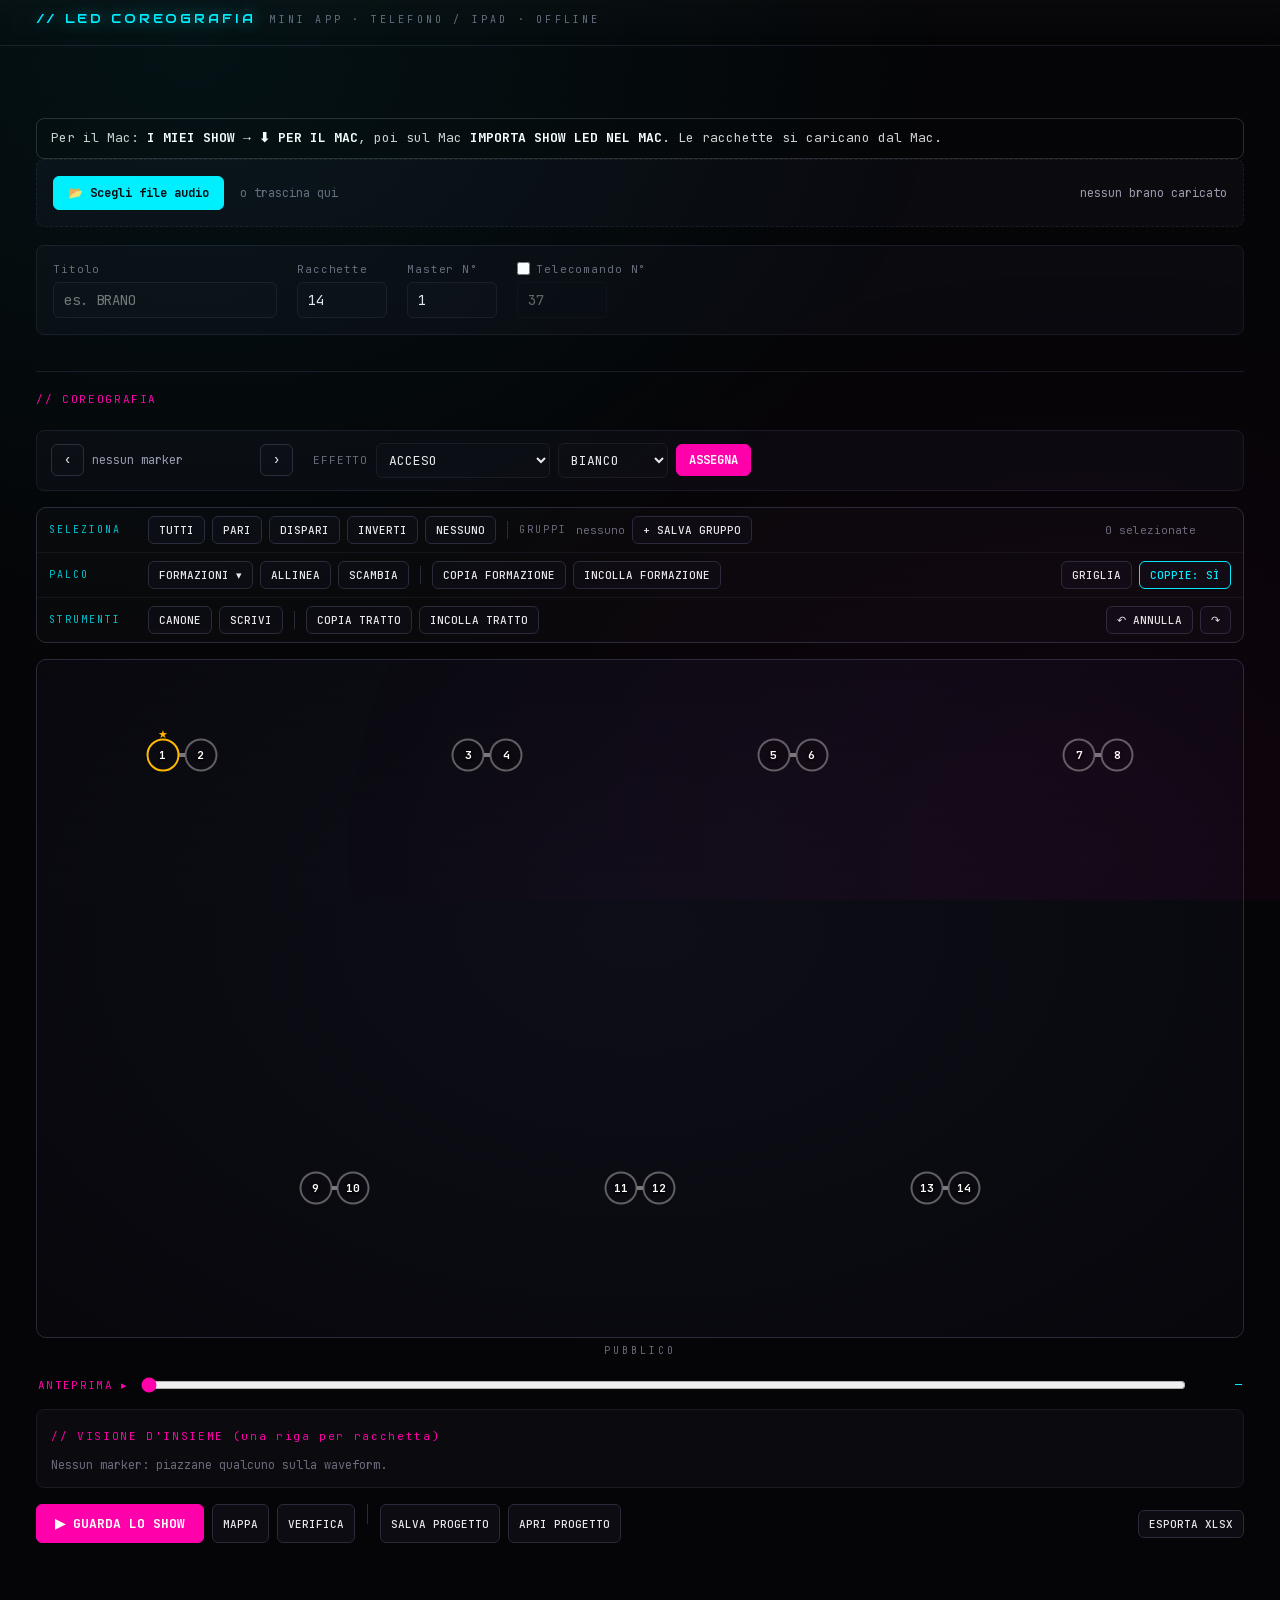
==== commit 3d23bf50: "Aggiornamento mini app 2026-10-23 21:29" ====
--- a/led/index.html
+++ b/led/index.html
@@ -29,11 +29,7 @@
 </header>
 
 <main class="shell">
-  <p class="mini-intro">
-    Prepara lo show qui, poi <b>I MIEI SHOW → ⬇ PER IL MAC</b> e mandati lo zip.
-    Sul Mac: <b>IMPORTA SHOW LED NEL MAC</b> → apri lo show nell'app LED → PREPARA → racchette.
-    Il caricamento sulle racchette si fa solo dal Mac.
-  </p>
+  <p class="mini-intro">Per il Mac: <b>I MIEI SHOW → ⬇ PER IL MAC</b>, poi sul Mac <b>IMPORTA SHOW LED NEL MAC</b>. Le racchette si caricano dal Mac.</p>
   <div id="tab-audio">
     <div id="audio-assistant-root">
       <div class="aa-loading">Caricamento COREOGRAFIA…</div>
--- a/led/mini.css
+++ b/led/mini.css
@@ -62,3 +62,6 @@
   min-height: 44px; padding: 0 14px; border-radius: 22px; border: 1px solid #444; background: #1d1d1d; color: #eee;
   font: 700 12px 'JetBrains Mono', ui-monospace, monospace;
 }
+
+/* versione asciutta per telefono/iPad: via istruzioni e scorciatoie da tastiera del Mac */
+.aa-head, .aa-shortcuts, .co-shortcuts { display: none !important; }
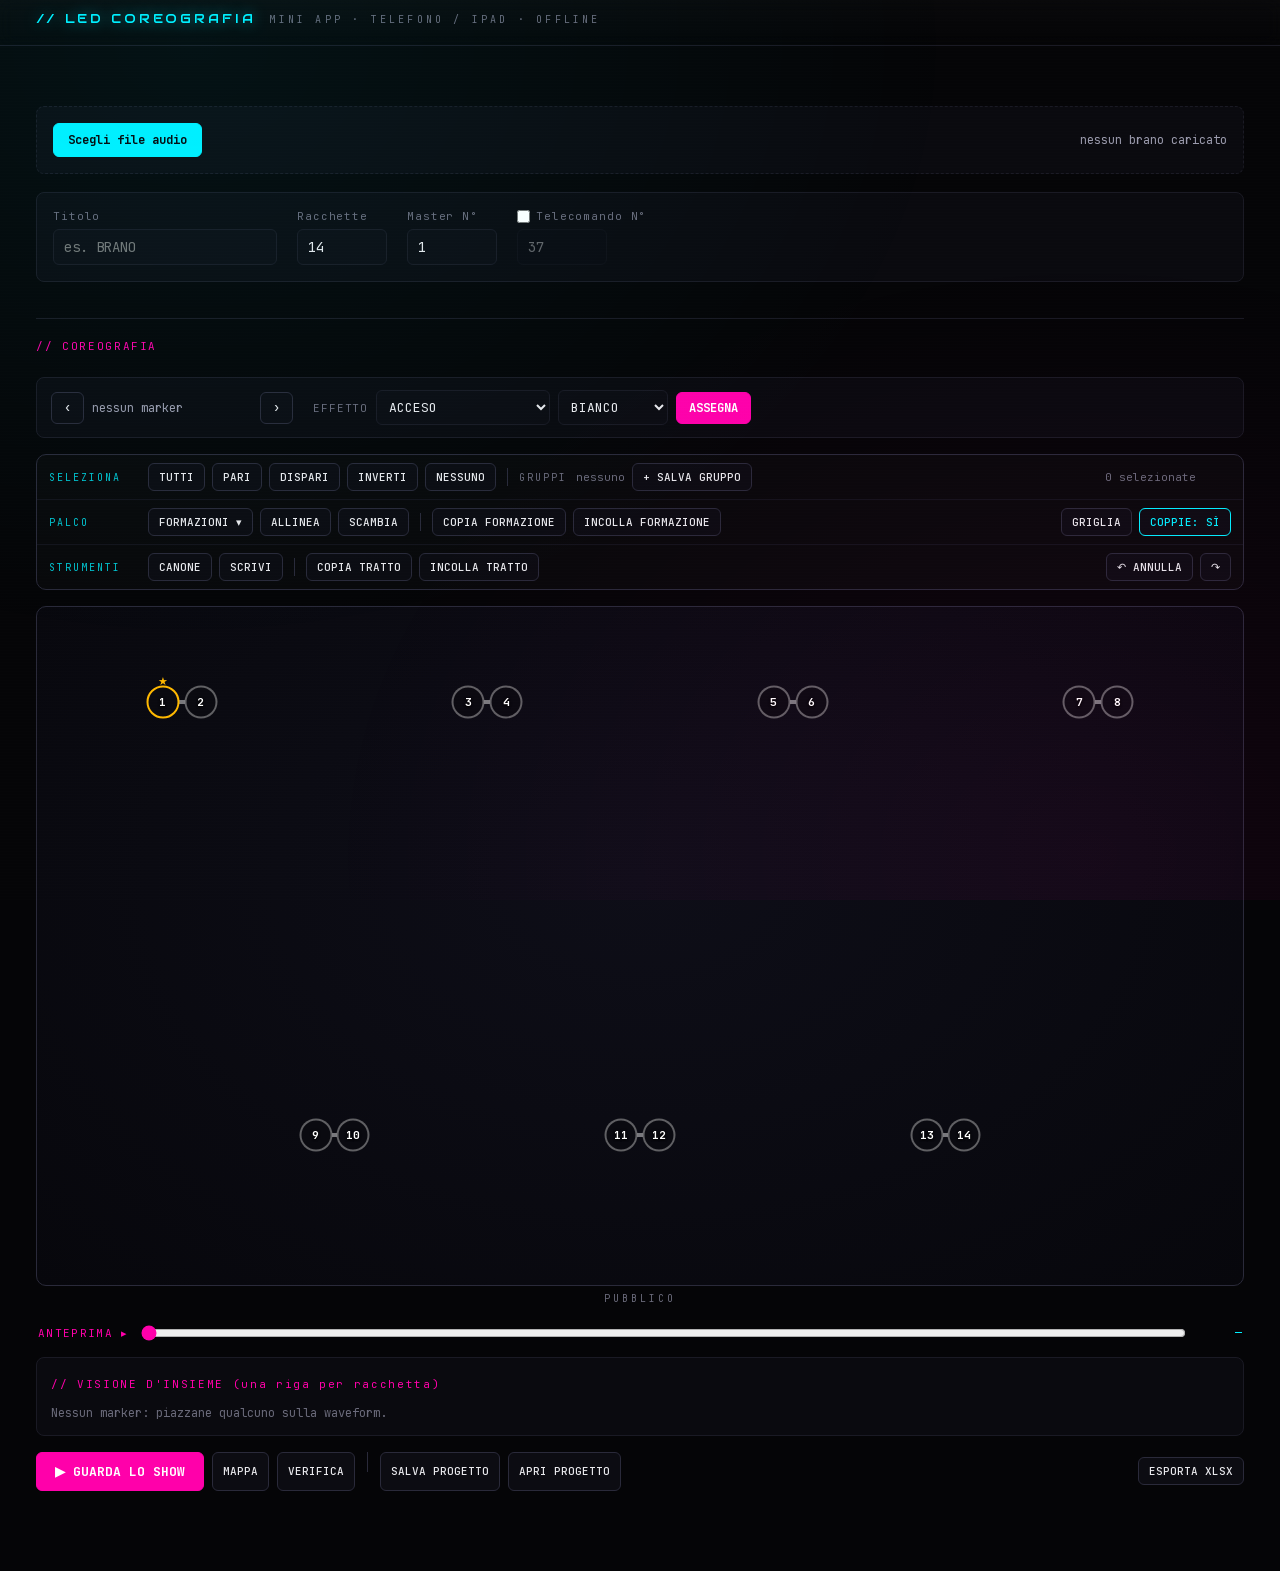
==== commit 6fff1658: "Aggiornamento mini app 2026-10-23 22:04" ====
--- a/led/index.html
+++ b/led/index.html
@@ -29,7 +29,6 @@
 </header>
 
 <main class="shell">
-  <p class="mini-intro">Per il Mac: <b>I MIEI SHOW → ⬇ PER IL MAC</b>, poi sul Mac <b>IMPORTA SHOW LED NEL MAC</b>. Le racchette si caricano dal Mac.</p>
   <div id="tab-audio">
     <div id="audio-assistant-root">
       <div class="aa-loading">Caricamento COREOGRAFIA…</div>
--- a/led/mini.css
+++ b/led/mini.css
@@ -3,8 +3,9 @@
 body { padding-bottom: env(safe-area-inset-bottom); }
 .topbar { padding-top: calc(10px + env(safe-area-inset-top)); }
 
-/* il dito sulle aree di lavoro non deve far scorrere/zoomare la pagina */
-#aa-canvas, #aa-mini, #co-stage, #co-ap-barra { touch-action: none; -webkit-user-select: none; user-select: none; -webkit-touch-callout: none; }
+/* aree di lavoro: su/giù scorre la pagina, di lato lavora l'editor; le racchette si trascinano liberamente */
+#aa-canvas, #aa-mini, #co-stage, #co-ap-barra { touch-action: pan-y; -webkit-user-select: none; user-select: none; -webkit-touch-callout: none; }
+#co-stage .co-dot { touch-action: none; }
 #co-stage * { -webkit-user-select: none; user-select: none; -webkit-touch-callout: none; }
 
 /* nella mini app non c'è la scheda CARICA SHOW: il caricamento sulle racchette si fa dal Mac */
@@ -41,7 +42,7 @@
 .mini-pag { flex: 1; width: 100%; border: 0; border-radius: 6px; background: #fff; }
 
 /* barra comandi (solo con il dito) */
-body.con-barra { padding-bottom: calc(64px + env(safe-area-inset-bottom)); }
+body.con-barra { padding-bottom: calc(120px + env(safe-area-inset-bottom)); }
 .mini-barra {
   position: fixed; left: 0; right: 0; bottom: 0; z-index: 900;
   display: flex; gap: 6px; overflow-x: auto; -webkit-overflow-scrolling: touch;
@@ -57,6 +58,11 @@
 .mini-k:active { background: #333; }
 .mini-k.mini-shift.on { background: #ff2bd6; border-color: #ff2bd6; color: #000; }
 .mini-k.mini-nascondi { margin-left: auto; }
+.mini-k.mini-sel { display: none; border-color: #ff2bd6; }
+.mini-barra.con-selezione .mini-k.mini-sel { display: inline-flex; align-items: center; }
+.mini-barra { flex-wrap: wrap; justify-content: center; overflow-x: visible; }
+.mini-k { min-width: 44px; justify-content: center; }
+@media (max-width: 560px) { .mini-k { padding: 0 9px; font-size: 11px; } .mini-barra { gap: 5px; } }
 .mini-mostra {
   position: fixed; right: 12px; bottom: calc(12px + env(safe-area-inset-bottom)); z-index: 900;
   min-height: 44px; padding: 0 14px; border-radius: 22px; border: 1px solid #444; background: #1d1d1d; color: #eee;
@@ -65,3 +71,15 @@
 
 /* versione asciutta per telefono/iPad: via istruzioni e scorciatoie da tastiera del Mac */
 .aa-head, .aa-shortcuts, .co-shortcuts { display: none !important; }
+/* l'onda resta al suo posto: niente aggancio in alto mentre si scorre */
+.aa-wave-card { position: relative !important; }
+
+/* avviso solo per il telefono tenuto in verticale */
+.mini-gira { display: none; margin: 8px 0; padding: 8px 12px; border: 1px solid #ff2bd6; border-radius: 8px; color: #ffd3f4; font-size: 12px; }
+@media (max-width: 600px) and (orientation: portrait) { .mini-gira { display: block; } }
+
+/* dal telefono non si trascinano file */
+.aa-drop-hint { display: none !important; }
+/* i messaggi a comparsa stanno sopra la barra comandi */
+body.con-barra .toast { bottom: calc(80px + env(safe-area-inset-bottom)) !important; z-index: 950; }
+@media (max-width: 560px) { body.con-barra .toast { bottom: calc(130px + env(safe-area-inset-bottom)) !important; } }
